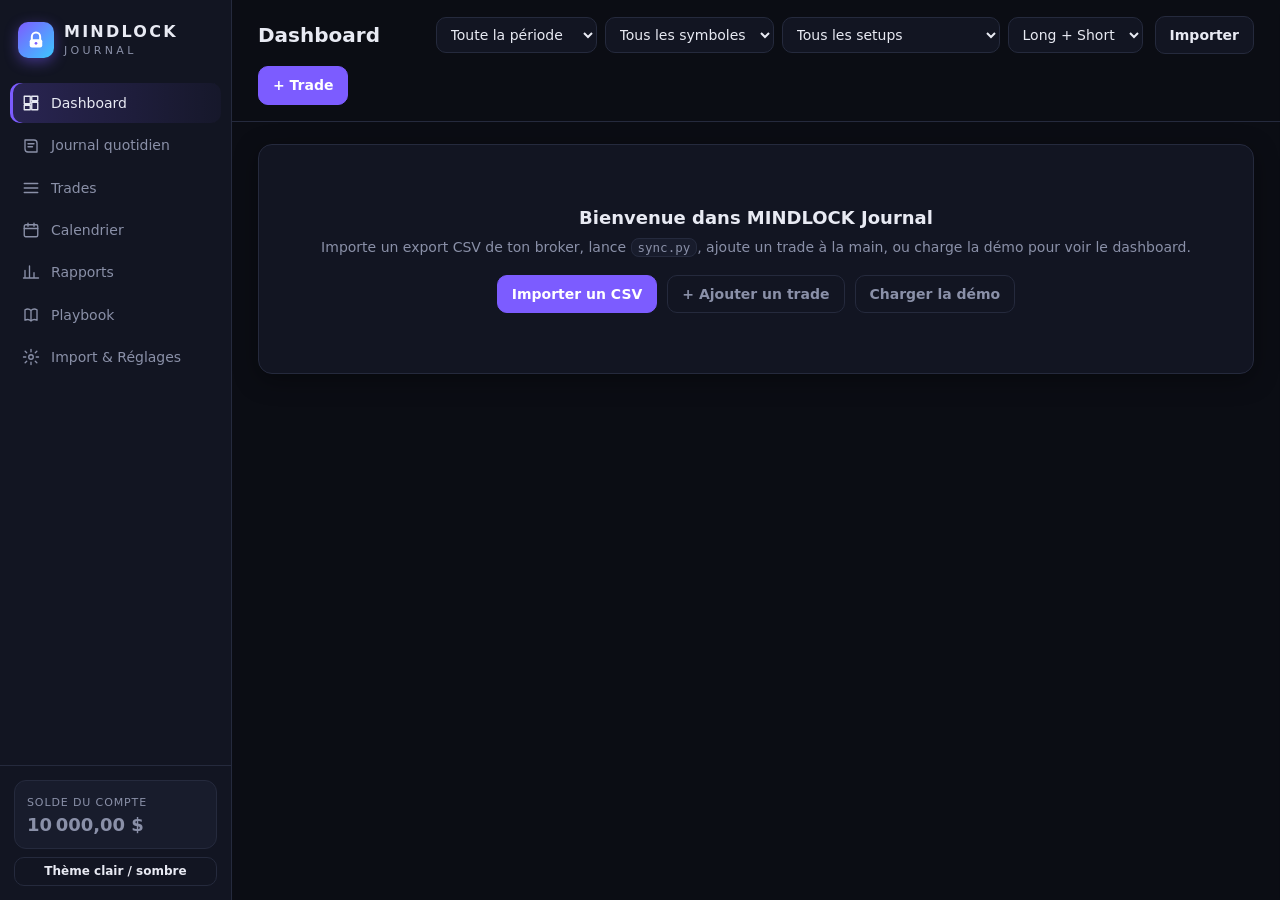
==== mindlock-journal/index.html @ 265a2c1f "Add MINDLOCK Journal: trading journal dashboard with automatic sync - mindlock-journal/index.html: s" ====
<!doctype html>
<html lang="fr">
<head>
<meta charset="utf-8">
<meta name="viewport" content="width=device-width, initial-scale=1">
<title>MINDLOCK Journal</title>
<link rel="icon" href="data:image/svg+xml,%3Csvg xmlns='http://www.w3.org/2000/svg' viewBox='0 0 32 32'%3E%3Crect width='32' height='32' rx='8' fill='%237c5cff'/%3E%3Cpath d='M11 14v-3a5 5 0 0 1 10 0v3' fill='none' stroke='white' stroke-width='2.5'/%3E%3Crect x='8' y='14' width='16' height='11' rx='2.5' fill='white'/%3E%3C/svg%3E">
<style>
:root{
  --bg:#0b0d14;--panel:#121522;--panel2:#181c2c;--line:#252a3d;--text:#e8eaf3;--muted:#8a90a8;
  --accent:#7c5cff;--accent2:#a48bff;--green:#22c58b;--red:#f2545b;--amber:#f5b544;--blue:#4aa8ff;
  --green-bg:rgba(34,197,139,.14);--red-bg:rgba(242,84,91,.14);--shadow:0 6px 24px rgba(0,0,0,.35);
  --radius:14px;
}
:root[data-theme=light]{
  --bg:#f4f5fa;--panel:#ffffff;--panel2:#f7f8fc;--line:#e3e6ef;--text:#171a26;--muted:#6b7189;
  --accent:#6a48ff;--accent2:#8a70ff;--green:#11a774;--red:#e0414a;--green-bg:rgba(17,167,116,.12);
  --red-bg:rgba(224,65,74,.11);--shadow:0 4px 18px rgba(20,24,40,.08);
}
*{box-sizing:border-box}
html,body{margin:0;background:var(--bg);color:var(--text);font:14px/1.45 Inter,"Segoe UI",system-ui,-apple-system,Roboto,sans-serif}
button,input,select,textarea{font:inherit;color:inherit}
a{color:var(--accent2)}
.app{display:flex;min-height:100vh}
/* sidebar */
.side{width:232px;flex:none;background:var(--panel);border-right:1px solid var(--line);display:flex;flex-direction:column;position:sticky;top:0;height:100vh}
.brand{display:flex;align-items:center;gap:10px;padding:20px 18px 18px}
.brand .logo{width:36px;height:36px;border-radius:10px;background:linear-gradient(135deg,var(--accent),#3cc8ff);display:grid;place-items:center;box-shadow:0 4px 14px rgba(124,92,255,.45)}
.brand b{display:block;font-size:16px;letter-spacing:.14em}
.brand small{display:block;color:var(--muted);font-size:11px;letter-spacing:.3em;text-transform:uppercase}
.nav{display:flex;flex-direction:column;gap:2px;padding:6px 10px;flex:1;overflow:auto}
.nav button{display:flex;align-items:center;gap:11px;border:0;background:none;padding:10px 12px;border-radius:10px;color:var(--muted);cursor:pointer;text-align:left;font-weight:500}
.nav button svg{width:18px;height:18px;flex:none}
.nav button:hover{background:var(--panel2);color:var(--text)}
.nav button.on{background:linear-gradient(90deg,rgba(124,92,255,.22),rgba(124,92,255,.04));color:var(--text);box-shadow:inset 3px 0 0 var(--accent)}
.side-foot{padding:14px;border-top:1px solid var(--line);display:flex;flex-direction:column;gap:8px}
.balance{background:var(--panel2);border:1px solid var(--line);border-radius:12px;padding:10px 12px}
.balance small{color:var(--muted);font-size:11px;text-transform:uppercase;letter-spacing:.08em}
.balance div{font-size:18px;font-weight:700}
/* main */
main{flex:1;min-width:0;display:flex;flex-direction:column}
.top{display:flex;align-items:center;gap:12px;flex-wrap:wrap;padding:16px 26px;border-bottom:1px solid var(--line);background:var(--bg);position:sticky;top:0;z-index:5}
.top h1{margin:0;font-size:20px;font-weight:700;margin-right:auto}
.filters{display:flex;gap:8px;flex-wrap:wrap}
select,input[type=text],input[type=number],input[type=date],input[type=datetime-local],input[type=url],textarea{background:var(--panel);border:1px solid var(--line);border-radius:10px;padding:8px 10px;outline:none;min-width:0}
select:focus,input:focus,textarea:focus{border-color:var(--accent)}
textarea{width:100%;resize:vertical;min-height:80px}
.btn{border:1px solid var(--line);background:var(--panel);padding:8px 14px;border-radius:10px;cursor:pointer;font-weight:600;white-space:nowrap}
.btn:hover{border-color:var(--accent)}
.btn.primary{background:var(--accent);border-color:var(--accent);color:#fff}
.btn.primary:hover{filter:brightness(1.1)}
.btn.danger{color:var(--red)}
.btn.sm{padding:5px 10px;font-size:12px}
#view{padding:22px 26px 60px}
/* grid & cards */
.grid{display:grid;gap:16px}
.kpis{grid-template-columns:repeat(6,minmax(0,1fr))}
.g2{grid-template-columns:minmax(0,1fr) minmax(0,1fr)}
.g-3-2{grid-template-columns:minmax(0,1.25fr) minmax(0,2fr)}
.g-2-1{grid-template-columns:minmax(0,2fr) minmax(0,1fr)}
.card{background:var(--panel);border:1px solid var(--line);border-radius:var(--radius);padding:16px 18px;box-shadow:var(--shadow);min-width:0}
.card h3{margin:0 0 12px;font-size:13px;font-weight:600;color:var(--muted);display:flex;align-items:center;gap:8px;text-transform:uppercase;letter-spacing:.06em}
.card h3 .right{margin-left:auto;text-transform:none;letter-spacing:0}
.kpi{display:flex;flex-direction:column;justify-content:space-between;min-height:112px}
.kpi .lbl{color:var(--muted);font-size:12px;display:flex;align-items:center;gap:6px}
.kpi .val{white-space:nowrap;font-size:24px;font-weight:750;letter-spacing:-.01em;margin-top:6px}
.kpi .sub{color:var(--muted);font-size:12px;margin-top:4px}
.kpi-row{display:flex;align-items:center;justify-content:space-between;gap:8px}
.pos{color:var(--green)}.neg{color:var(--red)}.mut{color:var(--muted)}
.pill{display:inline-flex;align-items:center;gap:4px;padding:2px 8px;border-radius:999px;font-size:11.5px;font-weight:600;background:var(--panel2);border:1px solid var(--line);white-space:nowrap}
.pill.long{color:var(--green);background:var(--green-bg);border-color:transparent}
.pill.short{color:var(--red);background:var(--red-bg);border-color:transparent}
.pill.tag{color:var(--accent2);background:rgba(124,92,255,.12);border-color:transparent}
.pill.warn{color:var(--amber);background:rgba(245,181,68,.12);border-color:transparent}
.ratio-bar{display:flex;height:7px;border-radius:9px;overflow:hidden;margin-top:10px;background:var(--panel2)}
.ratio-bar i{display:block}
/* tables */
.tbl-wrap{overflow:auto}
table{width:100%;border-collapse:collapse}
th{font-size:11.5px;font-weight:600;color:var(--muted);text-align:left;padding:9px 10px;border-bottom:1px solid var(--line);white-space:nowrap;text-transform:uppercase;letter-spacing:.05em;cursor:default}
th.sort{cursor:pointer}
th.sort:hover{color:var(--text)}
td{padding:10px;border-bottom:1px solid var(--line);white-space:nowrap}
tr.click{cursor:pointer}
tr.click:hover td{background:var(--panel2)}
td.num,th.num{text-align:right;font-variant-numeric:tabular-nums}
/* calendar */
.cal-head{display:flex;align-items:center;gap:8px;margin-bottom:12px}
.cal-head b{font-size:15px;text-transform:capitalize;min-width:150px;text-align:center}
.cal{display:grid;grid-template-columns:repeat(7,minmax(0,1fr)) minmax(0,1.1fr);gap:6px}
.cal .dow{font-size:11px;color:var(--muted);text-align:center;text-transform:uppercase;letter-spacing:.06em;padding-bottom:2px}
.cal .day{border:1px solid var(--line);border-radius:10px;min-height:74px;padding:6px 8px;background:var(--panel2);display:flex;flex-direction:column;font-size:12px;position:relative}
.cal .day.out{opacity:.35}
.cal .day .d{color:var(--muted);font-size:11px}
.cal .day .p{font-weight:700;font-size:13px;margin-top:auto}
.cal .day .n{color:var(--muted);font-size:11px}
.cal .day.win{background:var(--green-bg);border-color:rgba(34,197,139,.35)}
.cal .day.loss{background:var(--red-bg);border-color:rgba(242,84,91,.35)}
.cal .day.today{box-shadow:0 0 0 2px var(--accent) inset}
.cal .day.has{cursor:pointer}
.cal .wk{border:1px dashed var(--line);border-radius:10px;padding:6px 8px;font-size:12px;display:flex;flex-direction:column;justify-content:center}
.cal.small .day{min-height:58px}
/* score */
.score{display:flex;align-items:center;gap:16px}
.score .big{font-size:42px;font-weight:800;line-height:1}
.score-bar{height:8px;border-radius:9px;background:linear-gradient(90deg,var(--red),var(--amber),var(--green));position:relative;margin:14px 0 4px}
.score-bar i{position:absolute;top:-4px;width:4px;height:16px;border-radius:3px;background:var(--text)}
/* stats list */
.stats{display:grid;grid-template-columns:1fr 1fr;gap:0 22px}
.stats div{display:flex;justify-content:space-between;padding:8px 0;border-bottom:1px dashed var(--line);gap:10px}
.stats div span:first-child{color:var(--muted)}
.stats div span:last-child{font-weight:600;font-variant-numeric:tabular-nums}
/* drawer & modal */
.veil{position:fixed;inset:0;background:rgba(5,6,12,.55);backdrop-filter:blur(2px);z-index:20;display:none}
.veil.on{display:block}
.drawer{position:fixed;top:0;right:0;height:100vh;width:min(560px,100vw);background:var(--panel);border-left:1px solid var(--line);z-index:21;transform:translateX(105%);transition:transform .22s ease;display:flex;flex-direction:column;box-shadow:var(--shadow)}
.drawer.on{transform:none}
.drawer header{padding:18px 20px;border-bottom:1px solid var(--line);display:flex;align-items:center;gap:12px}
.drawer .body{padding:18px 20px;overflow:auto;flex:1}
.modal{position:fixed;left:50%;top:50%;transform:translate(-50%,-50%);width:min(640px,94vw);max-height:90vh;overflow:auto;background:var(--panel);border:1px solid var(--line);border-radius:16px;z-index:22;display:none;box-shadow:var(--shadow)}
.modal.on{display:block}
.modal header{padding:16px 20px;border-bottom:1px solid var(--line);display:flex;align-items:center}
.modal header b{font-size:16px;margin-right:auto}
.modal .body{padding:18px 20px}
.form{display:grid;grid-template-columns:1fr 1fr;gap:12px}
.form label,.field{display:flex;flex-direction:column;gap:5px;font-size:12px;color:var(--muted);font-weight:500}
.form .full{grid-column:1/-1}
.x{border:0;background:none;font-size:22px;cursor:pointer;color:var(--muted);line-height:1}
.section{margin:18px 0 8px;font-size:11.5px;color:var(--muted);text-transform:uppercase;letter-spacing:.08em;font-weight:600}
.chips{display:flex;flex-wrap:wrap;gap:6px}
.chip{border:1px solid var(--line);background:var(--panel2);border-radius:999px;padding:5px 11px;cursor:pointer;font-size:12.5px}
.chip.on{background:var(--accent);border-color:var(--accent);color:#fff}
.chip.on.bad{background:var(--red);border-color:var(--red)}
.stars{display:flex;gap:2px}
.stars button{border:0;background:none;font-size:22px;cursor:pointer;color:var(--line);padding:0 2px}
.stars button.on{color:var(--amber)}
.seg{display:inline-flex;border:1px solid var(--line);border-radius:10px;overflow:hidden}
.seg button{border:0;background:var(--panel2);padding:7px 14px;cursor:pointer;font-weight:600}
.seg button.on{background:var(--accent);color:#fff}
.hero{display:flex;align-items:baseline;gap:12px;flex-wrap:wrap}
.hero .big{font-size:30px;font-weight:800}
.shot{max-width:100%;border-radius:10px;border:1px solid var(--line);margin-top:8px}
/* tabs */
.tabs{display:flex;gap:6px;flex-wrap:wrap;margin-bottom:16px}
.tabs button{border:1px solid var(--line);background:var(--panel);padding:7px 14px;border-radius:999px;cursor:pointer;font-weight:600;color:var(--muted)}
.tabs button.on{background:var(--accent);border-color:var(--accent);color:#fff}
/* day cards */
.daycard{display:grid;grid-template-columns:minmax(0,1fr) minmax(0,1.2fr);gap:18px}
.daytop{display:flex;align-items:center;gap:12px;flex-wrap:wrap;margin-bottom:12px}
.daytop b{font-size:16px;text-transform:capitalize}
.mood{display:flex;gap:4px}
.mood button{border:1px solid var(--line);background:var(--panel2);border-radius:9px;padding:3px 7px;cursor:pointer;font-size:16px;filter:grayscale(1);opacity:.6}
.mood button.on{filter:none;opacity:1;border-color:var(--accent)}
/* drop */
.drop{border:2px dashed var(--line);border-radius:16px;padding:34px;text-align:center;background:var(--panel2);cursor:pointer;transition:.15s}
.drop.over,.drop:hover{border-color:var(--accent);background:rgba(124,92,255,.07)}
.drop b{font-size:16px;display:block;margin-bottom:6px}
code,pre{background:var(--panel2);border:1px solid var(--line);border-radius:8px;font-family:ui-monospace,Menlo,Consolas,monospace;font-size:12.5px}
code{padding:1px 6px}
pre{padding:12px;overflow:auto;white-space:pre-wrap}
.empty{text-align:center;padding:60px 20px;color:var(--muted)}
.empty b{display:block;font-size:18px;color:var(--text);margin-bottom:6px}
#tip{position:fixed;pointer-events:none;background:var(--panel);border:1px solid var(--line);border-radius:9px;padding:7px 10px;font-size:12px;z-index:50;box-shadow:var(--shadow);display:none;white-space:pre-line;max-width:260px}
.toast{position:fixed;bottom:22px;left:50%;transform:translateX(-50%);background:var(--text);color:var(--bg);padding:10px 18px;border-radius:10px;font-weight:600;z-index:60;box-shadow:var(--shadow)}
svg text{fill:var(--muted);font-size:11px;font-family:inherit}
.legend{display:flex;gap:14px;font-size:12px;color:var(--muted);margin-top:6px}
.legend i{display:inline-block;width:10px;height:10px;border-radius:3px;margin-right:5px;vertical-align:-1px}
.menu-btn{display:none}
@media (max-width:1500px){.kpi .val{font-size:21px}}
@media (max-width:1280px){.kpis{grid-template-columns:repeat(3,minmax(0,1fr))}}
@media (max-width:980px){
  .g2,.g-3-2,.g-2-1,.daycard{grid-template-columns:minmax(0,1fr)}
  .side{position:fixed;left:0;z-index:30;transform:translateX(-100%);transition:transform .2s}
  .side.on{transform:none}
  .menu-btn{display:inline-flex}
  .stats{grid-template-columns:1fr}
}
@media (max-width:640px){
  .kpis{grid-template-columns:repeat(2,minmax(0,1fr))}
  #view{padding:16px}
  .top{padding:12px 16px}
  .form{grid-template-columns:1fr}
  .cal{gap:3px}.cal .day{min-height:52px;padding:4px}.cal .day .n{display:none}
}
</style>
</head>
<body>
<div class="app">
  <aside class="side" id="side">
    <div class="brand">
      <div class="logo"><svg width="20" height="20" viewBox="0 0 24 24" fill="none" stroke="#fff" stroke-width="2.4" stroke-linecap="round"><path d="M7 11V8a5 5 0 0 1 10 0v3"/><rect x="4.5" y="11" width="15" height="10" rx="2.5" fill="#fff" stroke="none"/><circle cx="12" cy="16" r="1.6" fill="#7c5cff" stroke="none"/></svg></div>
      <div><b>MINDLOCK</b><small>Journal</small></div>
    </div>
    <nav class="nav" id="nav"></nav>
    <div class="side-foot">
      <div class="balance"><small>Solde du compte</small><div id="balance">0</div></div>
      <button class="btn sm" id="themeBtn">Thème clair / sombre</button>
    </div>
  </aside>
  <main>
    <div class="top">
      <button class="btn menu-btn" id="menuBtn" aria-label="Menu">&#9776;</button>
      <h1 id="viewTitle">Dashboard</h1>
      <div class="filters" id="filters">
        <select id="fPeriod" title="Période">
          <option value="all">Toute la période</option><option value="today">Aujourd'hui</option>
          <option value="7">7 derniers jours</option><option value="30">30 derniers jours</option>
          <option value="90">90 derniers jours</option><option value="month">Ce mois</option>
          <option value="lastmonth">Mois dernier</option><option value="year">Cette année</option>
        </select>
        <select id="fSymbol" title="Symbole"></select>
        <select id="fSetup" title="Setup"></select>
        <select id="fSide" title="Sens"><option value="">Long + Short</option><option value="long">Long</option><option value="short">Short</option></select>
      </div>
      <button class="btn" id="importBtn">Importer</button>
      <button class="btn primary" id="addBtn">+ Trade</button>
    </div>
    <section id="view"></section>
  </main>
</div>
<div class="veil" id="veil"></div>
<aside class="drawer" id="drawer"></aside>
<div class="modal" id="modal"></div>
<div id="tip"></div>
<input type="file" id="fileInput" accept=".csv,.txt,.json" multiple hidden>

<script>
"use strict";
/* Data injected by sync.py (null when the page is opened directly). */
const EMBED = /*__MINDLOCK_DATA__*/null;

/* ================================================================ store */
const KEY = "mindlock.journal.v1";
const DEFAULT_MISTAKES = ["Entrée FOMO","Pas de stop","Stop déplacé","Sortie trop tôt","Sortie trop tard","Overtrading","Revenge trade","Taille trop grosse","Hors plan","Contre la tendance"];
const EMOTIONS = ["Calme","Confiant","Concentré","Impatient","FOMO","Peur","Frustré","Revanche","Euphorique","Fatigué"];
const MOODS = ["😫","😕","😐","🙂","🔥"];
const DEFAULT_PLAYBOOK = [
  {id:"pb1",name:"Opening Range Breakout",description:"Cassure du range des 15 premières minutes avec volume.",rules:["Range des 15 premières minutes défini","Clôture de bougie au-dessus du range","Volume supérieur à la moyenne","Stop au milieu du range","Objectif minimum 2R"]},
  {id:"pb2",name:"Pullback VWAP",description:"Retour sur le VWAP dans une tendance claire.",rules:["Tendance claire sur 5 min","Retour propre au VWAP","Bougie de rejet","Stop sous le plus bas du pullback"]},
  {id:"pb3",name:"Reversal",description:"Retournement sur niveau clé après extension.",rules:["Niveau clé journalier","Divergence ou épuisement","Confirmation de structure","Taille réduite"]}
];
function freshStore(){return {trades:[],days:{},playbook:JSON.parse(JSON.stringify(DEFAULT_PLAYBOOK)),
  settings:{currency:"USD",startBalance:10000,theme:"dark",multipliers:{},mistakes:DEFAULT_MISTAKES.slice(),lastSync:null}};}
let S;
try{S=JSON.parse(localStorage.getItem(KEY))||freshStore();}catch(e){S=freshStore();}
S.settings=Object.assign(freshStore().settings,S.settings||{});
S.days=S.days||{};S.playbook=S.playbook||[];S.trades=S.trades||[];
function save(){try{localStorage.setItem(KEY,JSON.stringify(S));}catch(e){toast("Sauvegarde impossible (stockage plein ou bloqué)");}}

const UI={view:"dashboard",period:"all",symbol:"",setup:"",side:"",cal:null,sort:{k:"closeTime",d:-1},report:"setup",page:0};

/* ================================================================ helpers */
const $=s=>document.querySelector(s);
const esc=s=>String(s==null?"":s).replace(/[&<>"']/g,c=>({"&":"&amp;","<":"&lt;",">":"&gt;",'"':"&quot;","'":"&#39;"}[c]));
const clamp=(x,a=0,b=1)=>Math.max(a,Math.min(b,x));
const sum=a=>a.reduce((x,y)=>x+y,0);
function money(v,opt={}){
  if(v==null||isNaN(v))return "-";
  const f=new Intl.NumberFormat("fr-FR",{style:"currency",currency:S.settings.currency||"USD",currencyDisplay:"narrowSymbol",maximumFractionDigits:opt.dec==null?2:opt.dec,minimumFractionDigits:opt.dec==null?2:opt.dec});
  return (opt.sign&&v>0?"+":"")+f.format(v);
}
const num=(v,d=2)=>v==null||isNaN(v)?"-":Number(v).toLocaleString("fr-FR",{maximumFractionDigits:d});
const pct=v=>v==null||isNaN(v)?"-":(v*100).toLocaleString("fr-FR",{maximumFractionDigits:1})+" %";
const cls=v=>v>0?"pos":v<0?"neg":"mut";
const dayOf=t=>(t||"").slice(0,10);
const ts=t=>t?Date.parse(t.replace(" ","T")):NaN;
function todayStr(){const d=new Date();return d.getFullYear()+"-"+String(d.getMonth()+1).padStart(2,"0")+"-"+String(d.getDate()).padStart(2,"0");}
function fmtDate(d,o){return new Date(d+"T12:00:00").toLocaleDateString("fr-FR",o||{day:"2-digit",month:"short",year:"numeric"});}
function fmtDur(min){if(min==null||isNaN(min))return "-";if(min<1)return Math.round(min*60)+" s";if(min<60)return Math.round(min)+" min";const h=Math.floor(min/60),m=Math.round(min%60);if(h<24)return h+" h "+(m?String(m).padStart(2,"0"):"");return Math.round(h/24)+" j";}
function uid(){return "m"+Date.now().toString(36)+Math.random().toString(36).slice(2,7);}
function toast(msg){const t=document.createElement("div");t.className="toast";t.textContent=msg;document.body.appendChild(t);setTimeout(()=>t.remove(),2600);}
function tradeId(parts){
  const key=parts.map(p=>p==null?"":typeof p==="number"?fmtG(p):String(p)).join("|"),bytes=new TextEncoder().encode(key);let out="";
  for(const basis of [2166136261,2246822519]){let h=basis>>>0;for(const b of bytes){h=Math.imul(h^b,16777619)>>>0;}out+=h.toString(16).padStart(8,"0");}
  return "t"+out;
}
function fmtG(v){if(Number.isInteger(v))return String(v);let s=v.toPrecision(10);if(s.includes("e"))return String(v);return s.replace(/0+$/,"").replace(/\.$/,"");}
function hash(s){let h1=0xdeadbeef,h2=0x41c6ce57;for(let i=0;i<s.length;i++){const c=s.charCodeAt(i);h1=Math.imul(h1^c,2654435761);h2=Math.imul(h2^c,1597334677);}h1=Math.imul(h1^(h1>>>16),2246822507)^Math.imul(h2^(h2>>>13),3266489909);h2=Math.imul(h2^(h2>>>16),2246822507)^Math.imul(h1^(h1>>>13),3266489909);return "t"+((h2>>>0).toString(16).padStart(8,"0")+(h1>>>0).toString(16).padStart(8,"0")).slice(0,12);}

/* ================================================================ import engine (same rules as sync.py) */
const MULTS=[["MNQ",2],["MES",5],["MYM",.5],["M2K",5],["MCL",100],["MGC",10],["RTY",50],["NQ",20],["ES",50],["YM",5],["CL",1000],["GC",100]];
function multiplier(sym){
  sym=String(sym||"").toUpperCase().trim();const o=S.settings.multipliers||{};
  if(o[sym]!=null)return +o[sym];
  for(const [root,m] of MULTS){if(new RegExp("^"+root+"(?:[FGHJKMNQUVXZ]\\d{1,4}|\\s|$|!|1!)").test(sym))return o[root]!=null?+o[root]:m;}
  return 1;
}
const COLS={
  symbol:["symbol","ticker","instrument","contract","item","symbole","underlying","market","asset","actif","pair","paire","contractname"],
  side:["side","action","buysell","bs","direction","sens","type","transactiontype"],
  qty:["qty","quantity","shares","size","volume","lots","lot","filledqty","quantite","qte","contracts","positionsize","filled","amount"],
  price:["price","fillprice","avgprice","averageprice","executionprice","execprice","prix","tradeprice","avgfillprice","filledprice"],
  time:["datetime","time","timestamp","executedat","filledat","executiontime","filltime","transacttime","filledtime","dateheure","date","tradedate"],
  clock:["time","heure","executiontime"],
  fees:["commission","commissions","fees","fee","comm","frais","commfee","totalfees"],
  swap:["swap","swaps"],
  openTime:["opentime","entrytime","entrydate","opendate","dateouverture","heureouverture","boughttimestamp","openedat"],
  closeTime:["closetime","exittime","exitdate","closedate","datefermeture","heurefermeture","soldtimestamp","closedat"],
  entry:["openprice","entryprice","prixouverture","prixentree","buyprice"],
  exit:["closeprice","exitprice","prixfermeture","prixsortie","sellprice"],
  pnl:["profit","pnl","pl","netpnl","realizedpnl","profitloss","gain","resultat","netprofit","realizedpl"]
};
const norm=s=>String(s==null?"":s).normalize("NFKD").replace(/[̀-ͯ]/g,"").toLowerCase().replace(/[^a-z0-9]/g,"");
function parseNum(v){
  if(v==null)return null;let s=String(v).trim();if(!s)return null;
  let neg=/\(.*\)/.test(s)||s.includes("-");s=s.replace(/[^0-9,.]/g,"");if(!s)return null;
  if(s.includes(",")&&s.includes(".")){s=s.lastIndexOf(",")>s.lastIndexOf(".")?s.replace(/\./g,"").replace(",","."):s.replace(/,/g,"");}
  else if(s.includes(",")){s=(s.split(",").length===2&&!/,\d{3}$/.test(s))?s.replace(",","."):s.replace(/,/g,"");}
  const n=parseFloat(s);if(isNaN(n))return null;return neg?-n:n;
}
function pad(n){return String(n).padStart(2,"0");}
function parseTime(v){
  if(v==null)return null;let s=String(v).trim().replace(/,/g," ").replace(/\s+/g," ");if(!s)return null;
  s=s.replace(/\s+(EST|EDT|ET|UTC|GMT|CET|CEST)$/i,"");
  let m;
  if((m=s.match(/^(\d{4})[-./](\d{1,2})[-./](\d{1,2})(?:[T ](\d{1,2}):(\d{2})(?::(\d{2}))?)?/)))return `${m[1]}-${pad(m[2])}-${pad(m[3])} ${pad(m[4]||0)}:${m[5]||"00"}:${m[6]||"00"}`;
  if((m=s.match(/^(\d{4})(\d{2})(\d{2})[ ;](\d{2}):?(\d{2}):?(\d{2})/)))return `${m[1]}-${m[2]}-${m[3]} ${m[4]}:${m[5]}:${m[6]}`;
  if((m=s.match(/^(\d{1,2})\/(\d{1,2})\/(\d{2,4})(?:\s+(\d{1,2}):(\d{2})(?::(\d{2}))?\s*(AM|PM)?)?/i))){
    let a=+m[1],b=+m[2],y=+m[3];if(y<100)y+=2000;let mo=a,d=b;
    if(a>12)[mo,d]=[b,a]; // day first
    let h=+(m[4]||0);if(m[7]){const pm=m[7].toUpperCase()==="PM";if(pm&&h<12)h+=12;if(!pm&&h===12)h=0;}
    return `${y}-${pad(mo)}-${pad(d)} ${pad(h)}:${m[5]||"00"}:${m[6]||"00"}`;
  }
  if(/^\d{10}(\.\d+)?$/.test(s)){const d=new Date(+s*1000);return d.toISOString().slice(0,19).replace("T"," ");}
  return null;
}
function parseSide(v){const s=norm(v);
  if(/^(b$|buy|bot|bought|long|achat|acheter|buytoopen|buytocover|btc|bto)/.test(s))return "buy";
  if(/^(s$|sell|sld|sold|short|vente|vendre|selltoopen|selltoclose|sts|stc|sellshort)/.test(s))return "sell";return null;}
function splitCSV(text){
  text=text.replace(/^﻿/,"");const first=(text.split(/\r?\n/)[0]||"");
  const delim=[",",";","\t","|"].sort((a,b)=>first.split(b).length-first.split(a).length)[0];
  const rows=[];let row=[],cur="",q=false;
  for(let i=0;i<text.length;i++){const c=text[i];
    if(q){if(c==='"'){if(text[i+1]==='"'){cur+='"';i++;}else q=false;}else cur+=c;}
    else if(c==='"')q=true;else if(c===delim){row.push(cur);cur="";}
    else if(c==="\n"||c==="\r"){if(c==="\r"&&text[i+1]==="\n")i++;row.push(cur);rows.push(row);row=[];cur="";}
    else cur+=c;}
  if(cur!==""||row.length){row.push(cur);rows.push(row);}
  const known=new Set(Object.values(COLS).flat());
  for(let i=0;i<Math.min(15,rows.length);i++){if(rows[i].filter(c=>known.has(norm(c))).length>=3)return [rows[i],rows.slice(i+1).filter(r=>r.some(c=>c.trim()))];}
  return rows.length?[rows[0],rows.slice(1)]:[[],[]];
}
function findCols(header){
  const keys=header.map(norm),f={};
  for(const [field,names] of Object.entries(COLS)){for(const n of names){const i=keys.indexOf(n);if(i>=0){if(field==="clock"&&f.time===i)continue;f[field]=i;break;}}}
  for(const d of ["date","tradedate"]){if(keys.includes(d)&&keys.includes("time")&&!keys.includes("datetime")){f.time=keys.indexOf(d);f.clock=keys.indexOf("time");break;}}
  return {f,keys};
}
function parseCSV(text,source){
  const [header,rows]=splitCSV(text);const {f:c,keys}=findCols(header);const g=(r,k)=>c[k]!=null?r[c[k]]:null;
  const execs=[],trades=[];
  const closedFmt=c.symbol!=null&&((c.entry!=null&&c.exit!=null)||(c.pnl!=null&&c.openTime!=null));
  if(closedFmt){
    for(const r of rows){
      const sym=String(g(r,"symbol")||"").trim().toUpperCase();
      let ot=parseTime(g(r,"openTime")||g(r,"time")),ct=parseTime(g(r,"closeTime"));
      const qty=Math.abs(parseNum(g(r,"qty"))||0);let side=parseSide(g(r,"side")||"");
      if(!side&&c.openTime!=null&&keys[c.openTime]==="boughttimestamp"&&ot&&ct){side=ot<=ct?"buy":"sell";if(side==="sell")[ot,ct]=[ct,ot];}
      if(!sym||!side||!ot)continue;
      let entry=parseNum(g(r,"entry")),exit=parseNum(g(r,"exit"));
      if(c.entry!=null&&keys[c.entry]==="buyprice"&&side==="sell")[entry,exit]=[exit,entry];
      let fee=0;const fv=parseNum(g(r,"fees")),sv=parseNum(g(r,"swap"));if(fv)fee+=Math.abs(fv);if(sv)fee-=sv;
      let pnl=parseNum(g(r,"pnl"));const mult=multiplier(sym),d=side==="buy"?1:-1;
      if(pnl==null&&entry!=null&&exit!=null)pnl=d*(exit-entry)*qty*mult;if(pnl==null)continue;
      trades.push({id:tradeId([sym,ot,ct,side,qty,entry]),symbol:sym,side:side==="buy"?"long":"short",qty,entry,exit,openTime:ot,closeTime:ct||ot,fees:+fee.toFixed(2),pnl:+(pnl-fee).toFixed(2),status:"closed",source,multiplier:mult,executions:[]});
    }
    return {execs,trades};
  }
  for(const r of rows){
    const sym=String(g(r,"symbol")||"").trim().toUpperCase();const q=parseNum(g(r,"qty")),price=parseNum(g(r,"price"));
    let side=c.side!=null?parseSide(g(r,"side")||""):null;if(!side&&q!=null&&c.side==null)side=q<0?"sell":"buy";
    let t=g(r,"time");if(c.clock!=null&&c.clock!==c.time&&g(r,"clock"))t=t+" "+g(r,"clock");
    const when=parseTime(t);if(!sym||!side||!q||!price||!when)continue;
    execs.push({time:when,symbol:sym,side,qty:Math.abs(q),price,fee:Math.abs(parseNum(g(r,"fees"))||0),source});
  }
  return {execs,trades};
}
function pairExecs(executions){
  const by={};executions.forEach((e,i)=>(by[e.symbol]=by[e.symbol]||[]).push([e.time,i,e]));
  const out=[];
  for(const [sym,fills] of Object.entries(by)){
    fills.sort((a,b)=>a[0]<b[0]?-1:a[0]>b[0]?1:a[1]-b[1]);const mult=multiplier(sym);let pos=0,cur=null;
    for(const [,,f] of fills){
      let signed=f.side==="buy"?f.qty:-f.qty,feeLeft=f.fee||0;
      while(Math.abs(signed)>1e-9){
        if(Math.abs(pos)<1e-9)cur={symbol:sym,dir:signed>0?1:-1,openQty:0,openVal:0,closeQty:0,closeVal:0,fees:0,openTime:f.time,closeTime:null,executions:[],source:f.source||"import"};
        let part;
        if(pos===0||(pos>0)===(signed>0)){part=Math.abs(signed);cur.openQty+=part;cur.openVal+=part*f.price;pos+=signed;signed=0;}
        else{part=Math.min(Math.abs(signed),Math.abs(pos));cur.closeQty+=part;cur.closeVal+=part*f.price;const st=signed>0?part:-part;pos+=st;signed-=st;}
        cur.fees+=feeLeft;feeLeft=0;cur.executions.push({time:f.time,side:f.side,qty:+part.toFixed(6),price:f.price});
        if(Math.abs(pos)<1e-9&&cur.closeQty>1e-9){pos=0;cur.closeTime=f.time;out.push(finishTrade(cur,mult));cur=null;}
      }
    }
    if(cur)out.push(finishTrade(cur,mult));
  }
  return out.sort((a,b)=>a.openTime<b.openTime?-1:1);
}
function finishTrade(c,mult){
  const closed=c.closeTime!=null,side=c.dir>0?"long":"short";
  return {id:tradeId([c.symbol,c.openTime,side,c.executions[0].price]),symbol:c.symbol,side,qty:+c.openQty.toFixed(6),
    entry:c.openQty?+(c.openVal/c.openQty).toFixed(6):null,exit:c.closeQty?+(c.closeVal/c.closeQty).toFixed(6):null,
    openTime:c.openTime,closeTime:c.closeTime,fees:+c.fees.toFixed(2),pnl:closed?+(c.dir*(c.closeVal-c.openVal)*mult-c.fees).toFixed(2):null,
    status:closed?"closed":"open",source:c.source,multiplier:mult,executions:c.executions};
}
const USER_FIELDS=["setup","tags","mistakes","emotion","rating","notes","followedRules","screenshot","stop","target"];
function mergeTrades(incoming){
  const map=new Map(S.trades.map(t=>[t.id,t]));let added=0,updated=0;
  for(const t of incoming){const old=map.get(t.id);
    if(old){for(const k of USER_FIELDS){if(old[k]!=null&&!(Array.isArray(old[k])&&!old[k].length)&&old[k]!=="")t[k]=old[k];else if(t[k]==null&&old[k]!=null)t[k]=old[k];}
      Object.assign(old,t);updated++;}
    else{map.set(t.id,t);S.trades.push(t);added++;}}
  S.trades.sort((a,b)=>(a.openTime||"")<(b.openTime||"")?-1:1);
  return {added,updated};
}
function importFiles(files){
  const list=[...files];if(!list.length)return;let execs=[],trades=[],backup=null,done=0,report=[];
  list.forEach(file=>{const rd=new FileReader();rd.onload=()=>{
    const text=String(rd.result);
    if(/\.json$/i.test(file.name)||/^\s*\{/.test(text)){try{backup=JSON.parse(text);}catch(e){report.push(file.name+" : JSON illisible");}}
    else{const r=parseCSV(text,file.name);execs=execs.concat(r.execs);trades=trades.concat(r.trades);report.push(`${file.name} : ${r.execs.length} exécutions, ${r.trades.length} trades clôturés`);}
    if(++done===list.length){
      if(backup){
        if(backup.trades&&!backup.settings&&!backup.days){const r=mergeTrades(backup.trades);report.push(`trades.json : ${r.added} ajoutés, ${r.updated} mis à jour`);}
        else if(backup.trades){S=Object.assign(freshStore(),backup);S.settings=Object.assign(freshStore().settings,backup.settings||{});report.push("Sauvegarde complète restaurée");}
      }
      const fresh=pairExecs(execs).concat(trades);
      if(fresh.length){const r=mergeTrades(fresh);report.push(`Total : ${r.added} nouveaux trades, ${r.updated} mis à jour`);}
      else if(!backup)report.push("Aucun trade reconnu. Vérifie que le fichier a des colonnes symbole, sens, quantité, prix et date.");
      save();closeAll();render();openModal("Import terminé",`<p>${report.map(esc).join("<br>")}</p><div style="text-align:right"><button class="btn primary" onclick="closeAll()">OK</button></div>`);
    }};rd.readAsText(file);});
}
/* sync.py data, merged once per generation */
if(EMBED&&EMBED.trades&&EMBED.generated!==S.settings.lastSync){mergeTrades(EMBED.trades);S.settings.lastSync=EMBED.generated;save();}

/* ================================================================ metrics */
function periodRange(p){
  const t=new Date();t.setHours(0,0,0,0);const iso=d=>d.getFullYear()+"-"+pad(d.getMonth()+1)+"-"+pad(d.getDate());
  if(p==="all")return null;if(p==="today")return [iso(t),iso(t)];
  if(/^\d+$/.test(p)){const a=new Date(t);a.setDate(a.getDate()-(+p)+1);return [iso(a),iso(t)];}
  if(p==="month")return [iso(new Date(t.getFullYear(),t.getMonth(),1)),iso(t)];
  if(p==="lastmonth")return [iso(new Date(t.getFullYear(),t.getMonth()-1,1)),iso(new Date(t.getFullYear(),t.getMonth(),0))];
  if(p==="year")return [t.getFullYear()+"-01-01",iso(t)];return null;
}
function filtered(opts={}){
  const r=opts.ignorePeriod?null:periodRange(UI.period);
  return S.trades.filter(t=>{const d=dayOf(t.closeTime||t.openTime);
    if(r&&(d<r[0]||d>r[1]))return false;if(UI.symbol&&t.symbol!==UI.symbol)return false;
    if(UI.setup&&(t.setup||"")!==UI.setup)return false;if(UI.side&&t.side!==UI.side)return false;return true;});
}
const closedOf=ts_=>ts_.filter(t=>t.status!=="open"&&t.pnl!=null).sort((a,b)=>(a.closeTime||"")<(b.closeTime||"")?-1:1);
function rMultiple(t){if(t.stop==null||t.stop===""||t.entry==null||t.pnl==null)return null;const risk=Math.abs(t.entry-(+t.stop))*t.qty*(t.multiplier||multiplier(t.symbol));return risk>0?t.pnl/risk:null;}
function holdMin(t){const a=ts(t.openTime),b=ts(t.closeTime);return isNaN(a)||isNaN(b)?null:(b-a)/60000;}
function compute(trades){
  const c=closedOf(trades),n=c.length,pn=c.map(t=>t.pnl);
  const wins=pn.filter(x=>x>0),losses=pn.filter(x=>x<0),be=pn.filter(x=>x===0).length;
  const gp=sum(wins),gl=-sum(losses),net=sum(pn);
  const days={};c.forEach(t=>{const d=dayOf(t.closeTime);(days[d]=days[d]||{pnl:0,n:0,w:0,trades:[]});days[d].pnl+=t.pnl;days[d].n++;if(t.pnl>0)days[d].w++;days[d].trades.push(t);});
  const dk=Object.keys(days).sort(),dv=dk.map(k=>days[k].pnl);
  let cum=0,peak=0,dd=0;const curve=c.map(t=>{cum+=t.pnl;peak=Math.max(peak,cum);dd=Math.max(dd,peak-cum);return {t,cum};});
  let cw=0,cl=0,mw=0,ml=0;pn.forEach(x=>{if(x>0){cw++;cl=0;}else if(x<0){cl++;cw=0;}else{cw=0;cl=0;}mw=Math.max(mw,cw);ml=Math.max(ml,cl);});
  const holds=c.map(holdMin).filter(x=>x!=null),rs=c.map(rMultiple).filter(x=>x!=null);
  const disc=c.filter(t=>t.followedRules===true||t.followedRules===false);
  const avgW=wins.length?gp/wins.length:0,avgL=losses.length?gl/losses.length:0;
  const m={n,wins:wins.length,losses:losses.length,be,net,gp,gl,pf:gl?gp/gl:(gp?Infinity:0),winRate:n?wins.length/n:0,avgW,avgL,
    ratio:avgL?avgW/avgL:(avgW?Infinity:0),expectancy:n?net/n:0,best:n?Math.max(...pn):0,worst:n?Math.min(...pn):0,maxDD:dd,curve,days,dk,
    dayWin:dk.length?dv.filter(x=>x>0).length/dk.length:0,greenDays:dv.filter(x=>x>0).length,redDays:dv.filter(x=>x<0).length,
    bestDay:dv.length?Math.max(...dv):0,worstDay:dv.length?Math.min(...dv):0,maxCW:mw,maxCL:ml,avgHold:holds.length?sum(holds)/holds.length:null,
    avgHoldW:avg(c.filter(t=>t.pnl>0).map(holdMin).filter(x=>x!=null)),avgHoldL:avg(c.filter(t=>t.pnl<0).map(holdMin).filter(x=>x!=null)),
    fees:sum(c.map(t=>+t.fees||0)),avgR:rs.length?sum(rs)/rs.length:null,rCount:rs.length,
    discipline:disc.length?disc.filter(t=>t.followedRules===true).length/disc.length:null,discCount:disc.length,
    open:trades.filter(t=>t.status==="open").length,volume:sum(c.map(t=>+t.qty||0))};
  const sb=+S.settings.startBalance||10000;
  const comp=[
    {k:"Win %",v:clamp(m.winRate/.6)*100,tip:"Taux de réussite (60 % = maximum)"},
    {k:"Profit factor",v:clamp((m.pf===Infinity?3:m.pf)/2.5)*100,tip:"Gains bruts / pertes brutes (2,5 = maximum)"},
    {k:"Gain / Perte",v:clamp((m.ratio===Infinity?3:m.ratio)/2)*100,tip:"Gain moyen / perte moyenne (2 = maximum)"},
    {k:"Drawdown",v:n?(1-clamp(m.maxDD/(sb*.1)))*100:0,tip:"Drawdown max (10 % du capital = 0)"},
    {k:"Constance",v:clamp(m.dayWin/.7)*100,tip:"Jours gagnants (70 % = maximum)"},
    {k:"Discipline",v:m.discipline==null?50:m.discipline*100,tip:m.discipline==null?"Coche « Règles respectées » sur tes trades":"Trades où le plan a été respecté"}];
  const w=[15,25,20,15,10,15];m.score=n?sum(comp.map((x,i)=>x.v*w[i]))/100:0;m.comp=comp;
  return m;
}
function avg(a){return a.length?sum(a)/a.length:null;}

/* ================================================================ charts (inline SVG, no library) */
function tipAttr(s){return ` data-tip="${esc(s)}"`;}
function niceTicks(min,max,count=4){
  if(min===max){min-=1;max+=1;}const span=max-min,step0=span/count,mag=Math.pow(10,Math.floor(Math.log10(step0)));
  const step=[1,2,2.5,5,10].map(x=>x*mag).find(x=>x>=step0)||step0;const a=Math.floor(min/step)*step,b=Math.ceil(max/step)*step;
  const out=[];for(let v=a;v<=b+step/2;v+=step)out.push(+v.toFixed(10));return out;
}
function compact(v){const a=Math.abs(v);const s=a>=1e6?(a/1e6).toFixed(1)+"M":a>=1e3?(a/1e3).toFixed(a>=1e4?0:1)+"k":String(Math.round(a));return (v<0?"-":"")+s;}
function areaChart(points,h=230){
  if(!points.length)return emptyChart(h);
  points=[{y:0,label:points[0].label,tip:"Départ\n"+money(0)}].concat(points);
  const W=640,H=h,L=46,R=10,T=12,B=26;const ys=points.map(p=>p.y).concat([0]);const tk=niceTicks(Math.min(...ys),Math.max(...ys));
  const y0=tk[0],y1=tk[tk.length-1];const X=i=>L+(points.length===1?(W-L-R)/2:i*(W-L-R)/(points.length-1)),Y=v=>T+(1-(v-y0)/(y1-y0))*(H-T-B);
  const id="g"+Math.random().toString(36).slice(2,7);const last=points[points.length-1].y,col=last>=0?"var(--green)":"var(--red)";
  let path=points.map((p,i)=>(i?"L":"M")+X(i).toFixed(1)+","+Y(p.y).toFixed(1)).join("");
  const area=path+`L${X(points.length-1).toFixed(1)},${Y(0).toFixed(1)}L${X(0).toFixed(1)},${Y(0).toFixed(1)}Z`;
  let s=`<svg viewBox="0 0 ${W} ${H}" width="100%" role="img" aria-label="Courbe de P&L cumulé"><defs><linearGradient id="${id}" x1="0" y1="0" x2="0" y2="1"><stop offset="0" stop-color="${col}" stop-opacity=".35"/><stop offset="1" stop-color="${col}" stop-opacity="0"/></linearGradient></defs>`;
  tk.forEach(v=>{s+=`<line x1="${L}" x2="${W-R}" y1="${Y(v)}" y2="${Y(v)}" stroke="var(--line)" ${v===0?"":'stroke-dasharray="3 4"'}/><text x="${L-6}" y="${Y(v)+4}" text-anchor="end">${compact(v)}</text>`;});
  const lbls=[0,Math.floor((points.length-1)/2),points.length-1].filter((v,i,a)=>a.indexOf(v)===i);
  lbls.forEach(i=>{s+=`<text x="${X(i)}" y="${H-6}" text-anchor="${i===0?"start":i===points.length-1?"end":"middle"}">${esc(points[i].label)}</text>`;});
  s+=`<path d="${area}" fill="url(#${id})"/><path d="${path}" fill="none" stroke="${col}" stroke-width="2.2" stroke-linejoin="round"/>`;
  const step=Math.max(1,Math.ceil(points.length/120));
  points.forEach((p,i)=>{if(i%step&&i!==points.length-1)return;s+=`<circle cx="${X(i)}" cy="${Y(p.y)}" r="${points.length>60?3:4}" fill="${col}" fill-opacity="0" stroke="none" class="dot"${tipAttr(p.tip||p.label+"\n"+money(p.y))} onmouseenter="this.setAttribute('fill-opacity',1)" onmouseleave="this.setAttribute('fill-opacity',0)"/>`;});
  return s+"</svg>";
}
function barChart(items,h=230){
  if(!items.length)return emptyChart(h);
  const W=640,H=h,L=46,R=10,T=12,B=26;const tk=niceTicks(Math.min(0,...items.map(d=>d.v)),Math.max(0,...items.map(d=>d.v)));
  const y0=tk[0],y1=tk[tk.length-1],Y=v=>T+(1-(v-y0)/(y1-y0))*(H-T-B),bw=(W-L-R)/items.length,gap=Math.min(6,bw*.25);
  let s=`<svg viewBox="0 0 ${W} ${H}" width="100%" role="img" aria-label="Graphique en barres">`;
  tk.forEach(v=>{s+=`<line x1="${L}" x2="${W-R}" y1="${Y(v)}" y2="${Y(v)}" stroke="var(--line)" ${v===0?"":'stroke-dasharray="3 4"'}/><text x="${L-6}" y="${Y(v)+4}" text-anchor="end">${compact(v)}</text>`;});
  items.forEach((d,i)=>{const x=L+i*bw+gap/2,y=Math.min(Y(d.v),Y(0)),hh=Math.max(1.5,Math.abs(Y(d.v)-Y(0)));
    s+=`<rect x="${x.toFixed(1)}" y="${y.toFixed(1)}" width="${Math.max(1,bw-gap).toFixed(1)}" height="${hh.toFixed(1)}" rx="${Math.min(4,bw/4)}" fill="${d.v>=0?"var(--green)":"var(--red)"}"${tipAttr(d.tip||d.label+"\n"+money(d.v))}/>`;});
  const every=Math.ceil(items.length/8);items.forEach((d,i)=>{if(i%every===0)s+=`<text x="${L+i*bw+bw/2}" y="${H-6}" text-anchor="middle">${esc(d.short||d.label)}</text>`;});
  return s+"</svg>";
}
function radar(comp,size=250){
  const C=size/2,Rr=size/2-44,n=comp.length,pt=(i,r)=>[C+Math.sin(2*Math.PI*i/n)*r,C-Math.cos(2*Math.PI*i/n)*r];
  let s=`<svg viewBox="0 0 ${size} ${size}" width="100%" style="max-width:${size+30}px" role="img" aria-label="Radar MINDLOCK">`;
  [.25,.5,.75,1].forEach(f=>{s+=`<polygon points="${comp.map((_,i)=>pt(i,Rr*f).join(",")).join(" ")}" fill="none" stroke="var(--line)"/>`;});
  comp.forEach((_,i)=>{const [x,y]=pt(i,Rr);s+=`<line x1="${C}" y1="${C}" x2="${x}" y2="${y}" stroke="var(--line)"/>`;});
  s+=`<polygon points="${comp.map((c,i)=>pt(i,Rr*Math.max(.04,c.v/100)).join(",")).join(" ")}" fill="rgba(124,92,255,.28)" stroke="var(--accent)" stroke-width="2"/>`;
  comp.forEach((c,i)=>{const [x,y]=pt(i,Rr*Math.max(.04,c.v/100));s+=`<circle cx="${x}" cy="${y}" r="4" fill="var(--accent)"${tipAttr(c.k+" : "+Math.round(c.v)+"/100\n"+c.tip)}/>`;
    const [lx,ly]=pt(i,Rr+22);s+=`<text x="${lx}" y="${ly+4}" text-anchor="middle" style="font-size:10.5px">${esc(c.k)}</text>`;});
  return s+"</svg>";
}
function donut(p,size=64,col){
  const r=size/2-6,c=2*Math.PI*r,v=clamp(p);col=col||"var(--green)";
  return `<svg width="${size}" height="${size}" viewBox="0 0 ${size} ${size}"><circle cx="${size/2}" cy="${size/2}" r="${r}" fill="none" stroke="var(--red)" stroke-opacity=".8" stroke-width="7"/><circle cx="${size/2}" cy="${size/2}" r="${r}" fill="none" stroke="${col}" stroke-width="7" stroke-dasharray="${(c*v).toFixed(2)} ${c}" transform="rotate(-90 ${size/2} ${size/2})" stroke-linecap="${v>0&&v<1?"round":"butt"}"/></svg>`;
}
function gauge(pf){
  const v=pf===Infinity?1:clamp(pf/3),W=84,H=48,r=34,cx=42,cy=44,a=Math.PI*(1-v),x=cx+r*Math.cos(a),y=cy-r*Math.sin(a);
  return `<svg width="${W}" height="${H}" viewBox="0 0 ${W} ${H}"><path d="M8 44 A34 34 0 0 1 76 44" fill="none" stroke="var(--panel2)" stroke-width="8" stroke-linecap="round"/><path d="M8 44 A34 34 0 0 1 ${x.toFixed(2)} ${y.toFixed(2)}" fill="none" stroke="${pf>=1?"var(--green)":"var(--red)"}" stroke-width="8" stroke-linecap="round"/></svg>`;
}
function hbars(rows){
  if(!rows.length)return emptyChart(120);const max=Math.max(...rows.map(r=>Math.abs(r.v)))||1;
  return `<div style="display:flex;flex-direction:column;gap:8px">${rows.map(r=>`<div style="display:grid;grid-template-columns:minmax(80px,140px) 1fr 90px;gap:10px;align-items:center;font-size:12.5px"${tipAttr(r.label+"\n"+money(r.v)+"\n"+r.n+" trades")}>
    <span style="overflow:hidden;text-overflow:ellipsis;white-space:nowrap">${esc(r.label)}</span>
    <div style="position:relative;height:16px;background:var(--panel2);border-radius:6px"><div style="position:absolute;top:0;bottom:0;${r.v>=0?"left:50%":"right:50%"};width:${(Math.abs(r.v)/max*50).toFixed(1)}%;background:${r.v>=0?"var(--green)":"var(--red)"};border-radius:5px"></div><div style="position:absolute;left:50%;top:-2px;bottom:-2px;width:1px;background:var(--muted);opacity:.5"></div></div>
    <b class="${cls(r.v)}" style="text-align:right">${money(r.v,{dec:0})}</b></div>`).join("")}</div>`;
}
function emptyChart(h){return `<div class="empty" style="padding:${h/3}px 10px">Pas encore de données</div>`;}

/* ================================================================ views */
const ICONS={
  dashboard:'<path d="M3 13h8V3H3zM13 21h8V11h-8zM3 21h8v-6H3zM13 3v6h8V3z"/>',
  journal:'<path d="M4 4h12a4 4 0 0 1 4 4v12H8a4 4 0 0 1-4-4z"/><path d="M8 9h8M8 13h6"/>',
  trades:'<path d="M3 6h18M3 12h18M3 18h18"/>',
  calendar:'<rect x="3" y="5" width="18" height="16" rx="2"/><path d="M3 10h18M8 3v4M16 3v4"/>',
  reports:'<path d="M4 20V10M10 20V4M16 20v-7M22 20H2"/>',
  playbook:'<path d="M12 6v14M4 5c3-1.5 6-1 8 1 2-2 5-2.5 8-1v14c-3-1.5-6-1-8 1-2-2-5-2.5-8-1z"/>',
  settings:'<circle cx="12" cy="12" r="3"/><path d="M12 2v3M12 19v3M4.2 4.2l2.1 2.1M17.7 17.7l2.1 2.1M2 12h3M19 12h3M4.2 19.8l2.1-2.1M17.7 6.3l2.1-2.1"/>'
};
const VIEWS=[["dashboard","Dashboard"],["journal","Journal quotidien"],["trades","Trades"],["calendar","Calendrier"],["reports","Rapports"],["playbook","Playbook"],["settings","Import & Réglages"]];
function renderNav(){
  $("#nav").innerHTML=VIEWS.map(([k,l])=>`<button class="${UI.view===k?"on":""}" data-view="${k}"><svg viewBox="0 0 24 24" fill="none" stroke="currentColor" stroke-width="1.8" stroke-linecap="round" stroke-linejoin="round">${ICONS[k]}</svg>${l}</button>`).join("");
}
function renderFilters(){
  const syms=[...new Set(S.trades.map(t=>t.symbol))].sort(),setups=[...new Set(S.trades.map(t=>t.setup).filter(Boolean).concat(S.playbook.map(p=>p.name)))].sort();
  $("#fSymbol").innerHTML=`<option value="">Tous les symboles</option>`+syms.map(s=>`<option ${UI.symbol===s?"selected":""}>${esc(s)}</option>`).join("");
  $("#fSetup").innerHTML=`<option value="">Tous les setups</option>`+setups.map(s=>`<option ${UI.setup===s?"selected":""}>${esc(s)}</option>`).join("");
  $("#fPeriod").value=UI.period;$("#fSide").value=UI.side;
  const all=compute(S.trades);$("#balance").innerHTML=`<span class="${cls(all.net)}">${money((+S.settings.startBalance||0)+all.net)}</span>`;
}
function render(){
  document.documentElement.setAttribute("data-theme",S.settings.theme||"dark");
  renderNav();renderFilters();$("#viewTitle").textContent=(VIEWS.find(v=>v[0]===UI.view)||[])[1];
  $("#filters").style.display=UI.view==="settings"||UI.view==="playbook"?"none":"";
  const v={dashboard:viewDashboard,journal:viewJournal,trades:viewTrades,calendar:viewCalendar,reports:viewReports,playbook:viewPlaybook,settings:viewSettings}[UI.view];
  $("#view").innerHTML=v();if(UI.view==="journal")bindJournal();
}
function noData(){return `<div class="card empty"><b>Bienvenue dans MINDLOCK Journal</b>Importe un export CSV de ton broker, lance <code>sync.py</code>, ajoute un trade à la main, ou charge la démo pour voir le dashboard.<div style="margin-top:18px;display:flex;gap:10px;justify-content:center;flex-wrap:wrap"><button class="btn primary" onclick="$('#fileInput').click()">Importer un CSV</button><button class="btn" onclick="openTradeForm()">+ Ajouter un trade</button><button class="btn" onclick="loadDemo()">Charger la démo</button></div></div>`;}

function viewDashboard(){
  const T=filtered();const m=compute(T);if(!S.trades.length)return noData();
  const curve=m.curve.map(p=>({y:p.cum,label:fmtDate(dayOf(p.t.closeTime),{day:"2-digit",month:"short"}),tip:`${p.t.symbol} ${p.t.side}\n${fmtDate(dayOf(p.t.closeTime))}\nTrade : ${money(p.t.pnl,{sign:1})}\nCumulé : ${money(p.cum)}`}));
  const daily=m.dk.slice(-45).map(d=>({v:m.days[d].pnl,label:fmtDate(d),short:fmtDate(d,{day:"2-digit",month:"2-digit"}),tip:`${fmtDate(d,{weekday:"long",day:"numeric",month:"long"})}\n${money(m.days[d].pnl,{sign:1})}\n${m.days[d].n} trades`}));
  const wTot=m.avgW+m.avgL||1,sc=Math.round(m.score);
  const recent=closedOf(T).slice(-8).reverse();
  if(!UI.cal){const last=m.dk[m.dk.length-1]||todayStr();UI.cal=last.slice(0,7);}
  return `<div class="grid kpis">
    <div class="card kpi"><div class="lbl">P&L net</div><div class="val ${cls(m.net)}">${money(m.net,{sign:1})}</div><div class="sub">${m.n} trades clôturés${m.open?` · ${m.open} ouvert(s)`:""}</div></div>
    <div class="card kpi"><div class="lbl">Win % trades</div><div class="kpi-row"><div class="val">${pct(m.winRate)}</div>${donut(m.winRate,56)}</div><div class="sub"><span class="pos">${m.wins} G</span> · <span class="mut">${m.be} N</span> · <span class="neg">${m.losses} P</span></div></div>
    <div class="card kpi"><div class="lbl">Profit factor</div><div class="kpi-row"><div class="val">${m.pf===Infinity?"∞":num(m.pf)}</div>${gauge(m.pf)}</div><div class="sub">Gains ${money(m.gp,{dec:0})} / pertes ${money(m.gl,{dec:0})}</div></div>
    <div class="card kpi"><div class="lbl">Win % jours</div><div class="kpi-row"><div class="val">${pct(m.dayWin)}</div>${donut(m.dayWin,56)}</div><div class="sub"><span class="pos">${m.greenDays} verts</span> · <span class="neg">${m.redDays} rouges</span></div></div>
    <div class="card kpi"><div class="lbl">Gain moyen / Perte moyenne</div><div class="val">${m.ratio===Infinity?"∞":num(m.ratio)}</div><div><div class="ratio-bar"><i style="width:${m.avgW/wTot*100}%;background:var(--green)"></i><i style="width:${m.avgL/wTot*100}%;background:var(--red)"></i></div><div class="sub" style="display:flex;justify-content:space-between"><span class="pos">${money(m.avgW,{dec:0})}</span><span class="neg">-${money(m.avgL,{dec:0})}</span></div></div></div>
    <div class="card kpi"><div class="lbl">Espérance / trade</div><div class="val ${cls(m.expectancy)}">${money(m.expectancy,{sign:1})}</div><div class="sub">${m.avgR!=null?`R moyen ${num(m.avgR)} R (${m.rCount} trades)`:"Ajoute un stop pour suivre ton R"}</div></div>
  </div>
  <div class="grid g-3-2" style="margin-top:16px">
    <div class="card"><h3>MINDLOCK Score <span class="right pill tag">${scoreLabel(sc)}</span></h3>
      <div class="score"><div><div class="big">${m.n?sc:"-"}</div><div class="mut" style="font-size:12px">sur 100</div></div><div style="flex:1">${radar(m.comp,240)}</div></div>
      <div class="score-bar"><i style="left:calc(${sc}% - 2px)"></i></div><div class="legend" style="justify-content:space-between"><span>0</span><span>50</span><span>100</span></div></div>
    <div class="card"><h3>P&L net cumulé <span class="right mut">${money(m.net,{sign:1})}</span></h3>${areaChart(curve,260)}</div>
  </div>
  <div class="grid g2" style="margin-top:16px">
    <div class="card"><h3>P&L net quotidien <span class="right mut">${daily.length} derniers jours tradés</span></h3>${barChart(daily,250)}</div>
    <div class="card">${calendarBlock(m,true)}</div>
  </div>
  <div class="grid g-2-1" style="margin-top:16px">
    <div class="card"><h3>Trades récents <button class="btn sm right" onclick="go('trades')">Tout voir</button></h3>${tradeTable(recent,false)}</div>
    <div class="card"><h3>Statistiques</h3><div class="stats" style="grid-template-columns:1fr">${statRows(m).map(([a,b,c])=>`<div><span>${a}</span><span class="${c||""}">${b}</span></div>`).join("")}</div></div>
  </div>`;
}
function scoreLabel(s){return s>=80?"Élite":s>=65?"Solide":s>=50?"En progrès":s>=35?"Fragile":"À reconstruire";}
function statRows(m){return [
  ["Meilleur trade",money(m.best,{sign:1}),cls(m.best)],["Pire trade",money(m.worst,{sign:1}),cls(m.worst)],
  ["Meilleur jour",money(m.bestDay,{sign:1}),cls(m.bestDay)],["Pire jour",money(m.worstDay,{sign:1}),cls(m.worstDay)],
  ["Drawdown max",money(-m.maxDD),m.maxDD?"neg":""],["Gains consécutifs max",m.maxCW],["Pertes consécutives max",m.maxCL],
  ["Durée moyenne",fmtDur(m.avgHold)],["Durée moy. gagnants",fmtDur(m.avgHoldW)],["Durée moy. perdants",fmtDur(m.avgHoldL)],
  ["Frais totaux",money(m.fees)],["Volume (qté)",num(m.volume,0)],["Jours tradés",m.dk.length],
  ["Discipline",m.discipline==null?"-":pct(m.discipline)+` (${m.discCount})`]];}

function tradeTable(list,full){
  if(!list.length)return `<div class="empty">Aucun trade pour ces filtres.</div>`;
  const cols=full?[["closeTime","Date"],["symbol","Symbole"],["side","Sens"],["qty","Qté","num"],["entry","Entrée","num"],["exit","Sortie","num"],["hold","Durée","num"],["pnl","P&L net","num"],["r","R","num"],["setup","Setup"],["tags","Tags"],["rating","Note"]]
                 :[["closeTime","Date"],["symbol","Symbole"],["side","Sens"],["setup","Setup"],["pnl","P&L net","num"]];
  const head=cols.map(([k,l,c])=>`<th class="${c||""} ${full?"sort":""}" ${full?`onclick="sortBy('${k}')"`:""}>${l}${full&&UI.sort.k===k?(UI.sort.d>0?" ▲":" ▼"):""}</th>`).join("");
  const rows=list.map(t=>{const r=rMultiple(t);return `<tr class="click" onclick="openTrade('${t.id}')">`+cols.map(([k,,c])=>{
    let v;switch(k){
      case "closeTime":v=t.status==="open"?`<span class="pill warn">Ouvert</span> ${fmtDate(dayOf(t.openTime))}`:`${fmtDate(dayOf(t.closeTime))} <span class="mut">${(t.closeTime||"").slice(11,16)}</span>`;break;
      case "symbol":v=`<b>${esc(t.symbol)}</b>`;break;case "side":v=`<span class="pill ${t.side}">${t.side==="long"?"Long":"Short"}</span>`;break;
      case "qty":v=num(t.qty,4);break;case "entry":v=num(t.entry,5);break;case "exit":v=num(t.exit,5);break;
      case "hold":v=fmtDur(holdMin(t));break;case "pnl":v=t.pnl==null?"-":`<b class="${cls(t.pnl)}">${money(t.pnl,{sign:1})}</b>`;break;
      case "r":v=r==null?"-":`<span class="${cls(r)}">${num(r)} R</span>`;break;case "setup":v=t.setup?esc(t.setup):'<span class="mut">-</span>';break;
      case "tags":v=(t.tags||[]).slice(0,3).map(x=>`<span class="pill tag">${esc(x)}</span>`).join(" ")+((t.mistakes||[]).length?` <span class="pill short">${t.mistakes.length} erreur(s)</span>`:"");break;
      case "rating":v=t.rating?"★".repeat(t.rating):'<span class="mut">-</span>';break;}
    return `<td class="${c||""}">${v}</td>`;}).join("")+"</tr>";}).join("");
  return `<div class="tbl-wrap"><table><thead><tr>${head}</tr></thead><tbody>${rows}</tbody></table></div>`;
}
function sortBy(k){UI.sort=UI.sort.k===k?{k,d:-UI.sort.d}:{k,d:-1};render();}
function viewTrades(){
  if(!S.trades.length)return noData();
  const T=filtered(),m=compute(T),k=UI.sort.k,d=UI.sort.d;
  const val=t=>k==="hold"?holdMin(t):k==="r"?rMultiple(t):k==="tags"?(t.tags||[]).join(","):k==="closeTime"?(t.closeTime||t.openTime):t[k];
  const list=T.slice().sort((a,b)=>{const x=val(a),y=val(b);if(x==null&&y==null)return 0;if(x==null)return 1;if(y==null)return -1;return (x<y?-1:x>y?1:0)*d;});
  const per=50,pages=Math.ceil(list.length/per);UI.page=Math.min(UI.page,Math.max(0,pages-1));
  return `<div class="grid kpis" style="grid-template-columns:repeat(4,minmax(0,1fr))">
    <div class="card kpi" style="min-height:0"><div class="lbl">P&L net</div><div class="val ${cls(m.net)}">${money(m.net,{sign:1})}</div></div>
    <div class="card kpi" style="min-height:0"><div class="lbl">Trades</div><div class="val">${m.n}</div></div>
    <div class="card kpi" style="min-height:0"><div class="lbl">Win %</div><div class="val">${pct(m.winRate)}</div></div>
    <div class="card kpi" style="min-height:0"><div class="lbl">Profit factor</div><div class="val">${m.pf===Infinity?"∞":num(m.pf)}</div></div></div>
  <div class="card" style="margin-top:16px"><h3>${list.length} trades <span class="right" style="display:flex;gap:6px"><button class="btn sm" onclick="exportCSV()">Exporter CSV</button></span></h3>
  ${tradeTable(list.slice(UI.page*per,(UI.page+1)*per),true)}
  ${pages>1?`<div style="display:flex;gap:8px;justify-content:center;margin-top:14px;align-items:center"><button class="btn sm" ${UI.page?"":"disabled"} onclick="UI.page--;render()">‹ Précédent</button><span class="mut">Page ${UI.page+1} / ${pages}</span><button class="btn sm" ${UI.page<pages-1?"":"disabled"} onclick="UI.page++;render()">Suivant ›</button></div>`:""}</div>`;
}
function calendarBlock(m,small){
  const [y,mo]=UI.cal.split("-").map(Number);const first=new Date(y,mo-1,1),startDow=(first.getDay()+6)%7,days=new Date(y,mo,0).getDate();
  const label=first.toLocaleDateString("fr-FR",{month:"long",year:"numeric"});const today=todayStr();
  let monthPnl=0,monthDays=0;
  let cells=["Lun","Mar","Mer","Jeu","Ven","Sam","Dim","Semaine"].map(d=>`<div class="dow">${d}</div>`).join("");
  const total=Math.ceil((startDow+days)/7)*7;let wk=0,wkN=0,wkIdx=1;
  for(let i=0;i<total;i++){
    const dn=i-startDow+1,inM=dn>=1&&dn<=days,ds=inM?`${y}-${pad(mo)}-${pad(dn)}`:"",dd=inM?m.days[ds]:null;
    if(dd){wk+=dd.pnl;wkN+=dd.n;monthPnl+=dd.pnl;monthDays++;}
    cells+=`<div class="day ${inM?"":"out"} ${dd?(dd.pnl>=0?"win has":"loss has"):""} ${ds===today?"today":""}" ${dd?`onclick="openDay('${ds}')"`:""}${dd?tipAttr(fmtDate(ds,{weekday:"long",day:"numeric",month:"long"})+"\n"+money(dd.pnl,{sign:1})+"\n"+dd.n+" trades, "+Math.round(dd.w/dd.n*100)+" % gagnants"):""}>
      <span class="d">${inM?dn:""}</span>${dd?`<span class="p ${cls(dd.pnl)}">${compact(dd.pnl)}</span><span class="n">${dd.n} trade${dd.n>1?"s":""}</span>`:""}</div>`;
    if(i%7===6){cells+=`<div class="wk"><span class="mut" style="font-size:11px">S${wkIdx++}</span>${wkN?`<b class="${cls(wk)}">${compact(wk)}</b><span class="mut" style="font-size:11px">${wkN} trades</span>`:'<span class="mut">-</span>'}</div>`;wk=0;wkN=0;}
  }
  return `<div class="cal-head"><h3 style="margin:0">Calendrier</h3><span style="margin-left:auto"></span><button class="btn sm" onclick="calMove(-1)">‹</button><b>${label}</b><button class="btn sm" onclick="calMove(1)">›</button></div>
    <div class="cal ${small?"small":""}">${cells}</div><div class="legend" style="justify-content:space-between"><span>Mois : <b class="${cls(monthPnl)}">${money(monthPnl,{sign:1})}</b></span><span>${monthDays} jours tradés</span></div>`;
}
function calMove(d){const [y,m]=UI.cal.split("-").map(Number);const n=new Date(y,m-1+d,1);UI.cal=n.getFullYear()+"-"+pad(n.getMonth()+1);render();}
function viewCalendar(){
  if(!S.trades.length)return noData();const m=compute(filtered({ignorePeriod:true}));if(!UI.cal)UI.cal=(m.dk[m.dk.length-1]||todayStr()).slice(0,7);
  const yr=UI.cal.slice(0,4);const months=[];for(let i=1;i<=12;i++){const k=yr+"-"+pad(i);const ds=m.dk.filter(d=>d.startsWith(k));months.push({k,v:sum(ds.map(d=>m.days[d].pnl)),n:ds.length});}
  return `<div class="card">${calendarBlock(m,false)}</div>
  <div class="card" style="margin-top:16px"><h3>Année ${yr}</h3><div style="display:grid;grid-template-columns:repeat(auto-fill,minmax(130px,1fr));gap:10px">${months.map(x=>`<div class="day" style="border:1px solid var(--line);border-radius:12px;padding:10px;cursor:pointer;background:${x.n?(x.v>=0?"var(--green-bg)":"var(--red-bg)"):"var(--panel2)"}" onclick="UI.cal='${x.k}';render()"><div class="mut" style="text-transform:capitalize;font-size:12px">${new Date(x.k+"-15").toLocaleDateString("fr-FR",{month:"long"})}</div><b class="${cls(x.v)}" style="font-size:16px">${x.n?money(x.v,{sign:1,dec:0}):"-"}</b><div class="mut" style="font-size:11px">${x.n} jours</div></div>`).join("")}</div></div>`;
}
function openDay(d){UI.view="journal";UI.focusDay=d;render();setTimeout(()=>{const el=document.getElementById("day-"+d);if(el)el.scrollIntoView({behavior:"smooth",block:"start"});},30);}

function viewJournal(){
  const T=filtered(),m=compute(T),td=todayStr();
  let dates=m.dk.slice();Object.keys(S.days).forEach(d=>{const r=periodRange(UI.period);if((!r||(d>=r[0]&&d<=r[1]))&&!dates.includes(d)&&dayHasNote(d))dates.push(d);});
  if(!dates.includes(td)&&(!periodRange(UI.period)||periodRange(UI.period)[1]>=td))dates.push(td);
  dates=dates.sort().reverse();const per=15;UI.jpage=UI.jpage||0;const pages=Math.ceil(dates.length/per);UI.jpage=Math.min(UI.jpage,Math.max(0,pages-1));
  const html=dates.slice(UI.jpage*per,(UI.jpage+1)*per).map(d=>{
    const dd=m.days[d],note=S.days[d]||{},ts_=dd?dd.trades:[];let c=0;
    const pts=ts_.map(t=>{c+=t.pnl;return {y:c,label:(t.closeTime||"").slice(11,16),tip:`${t.symbol} ${(t.closeTime||"").slice(11,16)}\n${money(t.pnl,{sign:1})}\nCumulé ${money(c)}`};});
    const g=ts_.filter(t=>t.pnl>0),l=ts_.filter(t=>t.pnl<0),gp=sum(g.map(t=>t.pnl)),gl=-sum(l.map(t=>t.pnl));
    return `<div class="card" id="day-${d}" style="margin-bottom:16px;${UI.focusDay===d?"box-shadow:0 0 0 2px var(--accent)":""}">
      <div class="daytop"><b>${fmtDate(d,{weekday:"long",day:"numeric",month:"long",year:"numeric"})}</b>
        ${dd?`<span class="pill ${dd.pnl>=0?"long":"short"}" style="font-size:13px">P&L net ${money(dd.pnl,{sign:1})}</span>`:'<span class="pill">Pas de trade</span>'}
        <span class="mood" style="margin-left:auto" title="Humeur du jour">${MOODS.map((e,i)=>`<button class="${note.mood===i+1?"on":""}" data-mood="${d}|${i+1}">${e}</button>`).join("")}</span></div>
      <div class="daycard"><div>
        ${dd?`<div class="stats" style="margin-bottom:10px"><div><span>Trades</span><span>${dd.n}</span></div><div><span>Win %</span><span>${pct(dd.w/dd.n)}</span></div><div><span>Profit factor</span><span>${gl?num(gp/gl):"∞"}</span></div><div><span>Frais</span><span>${money(sum(ts_.map(t=>+t.fees||0)))}</span></div></div>${areaChart(pts,150)}`:'<div class="mut" style="padding:12px 0">Aucun trade clôturé ce jour.</div>'}
      </div><div>
        <div class="field">Plan pré-marché<textarea data-note="${d}|plan" placeholder="Niveaux clés, biais, news, setups attendus, taille max...">${esc(note.plan||"")}</textarea></div>
        <div class="field" style="margin-top:10px">Bilan et leçons<textarea data-note="${d}|review" placeholder="Ce que j'ai bien fait, ce que je corrige demain...">${esc(note.review||"")}</textarea></div>
      </div></div>
      ${ts_.length?`<div style="margin-top:12px">${tradeTable(ts_.slice().reverse(),false)}</div>`:""}</div>`;}).join("");
  return (html||`<div class="card empty">Aucune journée sur cette période.</div>`)+(pages>1?`<div style="display:flex;gap:8px;justify-content:center;align-items:center"><button class="btn sm" ${UI.jpage?"":"disabled"} onclick="UI.jpage--;render()">‹ Plus récents</button><span class="mut">Page ${UI.jpage+1} / ${pages}</span><button class="btn sm" ${UI.jpage<pages-1?"":"disabled"} onclick="UI.jpage++;render()">Plus anciens ›</button></div>`:"");
}
function dayHasNote(d){const n=S.days[d];return n&&(n.plan||n.review||n.mood);}
let noteTimer;
function bindJournal(){
  document.querySelectorAll("[data-note]").forEach(el=>el.addEventListener("input",()=>{const [d,k]=el.dataset.note.split("|");(S.days[d]=S.days[d]||{})[k]=el.value;clearTimeout(noteTimer);noteTimer=setTimeout(save,400);}));
  document.querySelectorAll("[data-mood]").forEach(el=>el.addEventListener("click",()=>{const [d,v]=el.dataset.mood.split("|");S.days[d]=S.days[d]||{};S.days[d].mood=S.days[d].mood===+v?null:+v;save();render();}));
}

const REPORTS=[["setup","Setup"],["symbol","Symbole"],["weekday","Jour de la semaine"],["hour","Heure d'entrée"],["side","Long / Short"],["duration","Durée"],["tags","Tags"],["mistakes","Erreurs"],["emotion","Émotion"],["rating","Note"],["month","Mois"]];
function groupKey(t,k){
  switch(k){case "setup":return [t.setup||"(sans setup)"];case "symbol":return [t.symbol];
    case "weekday":return [["Dimanche","Lundi","Mardi","Mercredi","Jeudi","Vendredi","Samedi"][new Date(dayOf(t.openTime)+"T12:00:00").getDay()]];
    case "hour":return [(t.openTime||"").slice(11,13)+"h"];case "side":return [t.side==="long"?"Long":"Short"];
    case "duration":{const h=holdMin(t);return [h==null?"(inconnue)":h<1?"< 1 min":h<5?"1 à 5 min":h<15?"5 à 15 min":h<60?"15 à 60 min":h<240?"1 à 4 h":"> 4 h"];}
    case "tags":return (t.tags&&t.tags.length)?t.tags:["(sans tag)"];case "mistakes":return (t.mistakes&&t.mistakes.length)?t.mistakes:["Aucune erreur"];
    case "emotion":return [t.emotion||"(non renseignée)"];case "rating":return [t.rating?"★".repeat(t.rating):"(non notée)"];
    case "month":return [dayOf(t.closeTime).slice(0,7)];}
}
const ORDER={weekday:["Lundi","Mardi","Mercredi","Jeudi","Vendredi","Samedi","Dimanche"],duration:["< 1 min","1 à 5 min","5 à 15 min","15 à 60 min","1 à 4 h","> 4 h","(inconnue)"]};
function viewReports(){
  if(!S.trades.length)return noData();const c=closedOf(filtered()),k=UI.report,g={};
  c.forEach(t=>groupKey(t,k).forEach(x=>(g[x]=g[x]||[]).push(t)));
  let rows=Object.entries(g).map(([label,ts_])=>{const m=compute(ts_);return {label,v:m.net,n:m.n,m};});
  if(ORDER[k])rows.sort((a,b)=>ORDER[k].indexOf(a.label)-ORDER[k].indexOf(b.label));else if(k==="hour"||k==="month")rows.sort((a,b)=>a.label<b.label?-1:1);else rows.sort((a,b)=>b.v-a.v);
  if(k==="month")rows.forEach(r=>{r.label=new Date(r.label+"-15T12:00:00").toLocaleDateString("fr-FR",{month:"short",year:"numeric"});});
  const best=rows.slice().sort((a,b)=>b.v-a.v)[0],worst=rows.slice().sort((a,b)=>a.v-b.v)[0];
  return `<div class="tabs">${REPORTS.map(([a,b])=>`<button class="${k===a?"on":""}" onclick="UI.report='${a}';render()">${b}</button>`).join("")}</div>
  ${rows.length>1?`<div class="grid g2" style="margin-bottom:16px"><div class="card kpi" style="min-height:0"><div class="lbl">Le plus rentable</div><div class="val pos" style="font-size:19px">${esc(best.label)}</div><div class="sub">${money(best.v,{sign:1})} sur ${best.n} trades</div></div><div class="card kpi" style="min-height:0"><div class="lbl">Le plus coûteux</div><div class="val neg" style="font-size:19px">${esc(worst.label)}</div><div class="sub">${money(worst.v,{sign:1})} sur ${worst.n} trades</div></div></div>`:""}
  <div class="grid g2"><div class="card"><h3>P&L net par ${esc(REPORTS.find(r=>r[0]===k)[1].toLowerCase())}</h3>${hbars(rows)}</div>
  <div class="card"><h3>Détail</h3><div class="tbl-wrap"><table><thead><tr><th></th><th class="num">Trades</th><th class="num">Win %</th><th class="num">P&L net</th><th class="num">Moy.</th><th class="num">PF</th></tr></thead><tbody>
  ${rows.map(r=>`<tr><td><b>${esc(r.label)}</b></td><td class="num">${r.n}</td><td class="num">${pct(r.m.winRate)}</td><td class="num ${cls(r.v)}">${money(r.v,{sign:1})}</td><td class="num ${cls(r.m.expectancy)}">${money(r.m.expectancy)}</td><td class="num">${r.m.pf===Infinity?"∞":num(r.m.pf)}</td></tr>`).join("")}
  </tbody></table></div></div></div>`;
}

function viewPlaybook(){
  const c=closedOf(S.trades);
  return `<div style="display:flex;justify-content:space-between;align-items:center;margin-bottom:14px;gap:10px;flex-wrap:wrap"><span class="mut">Tes setups, leurs règles et leurs vrais chiffres. Assigne un setup à chaque trade pour remplir les stats.</span><button class="btn primary" onclick="editSetup()">+ Nouveau setup</button></div>
  <div class="grid" style="grid-template-columns:repeat(auto-fill,minmax(320px,1fr))">${S.playbook.map(p=>{const m=compute(c.filter(t=>t.setup===p.name));
    return `<div class="card"><h3 style="text-transform:none;letter-spacing:0;color:var(--text);font-size:16px">${esc(p.name)}<span class="right" style="display:flex;gap:6px"><button class="btn sm" onclick="editSetup('${p.id}')">Modifier</button></span></h3>
    <div class="mut" style="margin-bottom:12px">${esc(p.description||"")}</div>
    <div class="stats"><div><span>Trades</span><span>${m.n}</span></div><div><span>Win %</span><span>${pct(m.winRate)}</span></div><div><span>P&L net</span><span class="${cls(m.net)}">${money(m.net,{sign:1})}</span></div><div><span>Profit factor</span><span>${m.pf===Infinity?"∞":num(m.pf)}</span></div><div><span>Espérance</span><span class="${cls(m.expectancy)}">${money(m.expectancy)}</span></div><div><span>Discipline</span><span>${m.discipline==null?"-":pct(m.discipline)}</span></div></div>
    <div class="section">Règles</div><ol style="margin:0;padding-left:20px">${(p.rules||[]).map(r=>`<li style="margin:4px 0">${esc(r)}</li>`).join("")||'<span class="mut">Aucune règle</span>'}</ol></div>`;}).join("")}</div>`;
}
function editSetup(id){
  const p=S.playbook.find(x=>x.id===id)||{id:"",name:"",description:"",rules:[]};
  openModal(id?"Modifier le setup":"Nouveau setup",`<div class="form"><label class="full">Nom<input type="text" id="sbName" value="${esc(p.name)}"></label>
  <label class="full">Description<input type="text" id="sbDesc" value="${esc(p.description||"")}"></label>
  <label class="full">Règles (une par ligne)<textarea id="sbRules" rows="6">${esc((p.rules||[]).join("\n"))}</textarea></label></div>
  <div style="display:flex;gap:8px;margin-top:16px">${id?`<button class="btn danger" onclick="delSetup('${id}')">Supprimer</button>`:""}<span style="flex:1"></span><button class="btn" onclick="closeAll()">Annuler</button><button class="btn primary" onclick="saveSetup('${id}')">Enregistrer</button></div>`);
}
function saveSetup(id){
  const name=$("#sbName").value.trim();if(!name)return toast("Donne un nom au setup");
  const data={name,description:$("#sbDesc").value.trim(),rules:$("#sbRules").value.split("\n").map(s=>s.trim()).filter(Boolean)};
  if(id){const p=S.playbook.find(x=>x.id===id);const old=p.name;Object.assign(p,data);if(old!==name)S.trades.forEach(t=>{if(t.setup===old)t.setup=name;});}
  else S.playbook.push(Object.assign({id:uid()},data));save();closeAll();render();
}
function delSetup(id){if(!confirm("Supprimer ce setup ? Les trades gardent leur nom de setup."))return;S.playbook=S.playbook.filter(x=>x.id!==id);save();closeAll();render();}

function viewSettings(){
  const s=S.settings;
  return `<div class="grid g2">
  <div class="card"><h3>Importer des trades</h3>
    <div class="drop" id="drop" onclick="$('#fileInput').click()"><b>Glisse tes fichiers CSV ici</b><span class="mut">ou clique pour choisir. Exports d'exécutions ou historiques de trades : Interactive Brokers, Alpaca, TradeStation, Webull, thinkorswim, Tradovate, NinjaTrader, MT4 / MT5, cTrader, et la plupart des brokers. Les colonnes sont détectées automatiquement et les achats / ventes regroupés en trades.</span></div>
    <div class="section">Format minimal accepté</div>
    <pre>Date,Symbol,Side,Qty,Price,Commission
2026-11-02 09:41:12,TSLA,BUY,10,364.20,1.00
2026-11-02 10:05:40,TSLA,SELL,10,369.85,1.00</pre>
    <div class="section">Synchro automatique (Day Trader skills)</div>
    <p class="mut" style="margin-top:0">Chaque exécution enregistrée par <code>/trader-broker</code> et chaque CSV déposé dans <code>trader/journal/import/</code> arrivent seuls dans le journal :</p>
    <pre>python3 mindlock-journal/sync.py
python3 mindlock-journal/sync.py --watch 60   # en continu</pre>
    <p class="mut">Puis ouvre <code>trader/journal/MINDLOCK-Journal.html</code>. Tes notes, tags et setups sont conservés à chaque synchro.${s.lastSync?`<br>Dernière synchro : <b>${esc(s.lastSync)}</b>`:""}</p>
  </div>
  <div class="card"><h3>Réglages</h3><div class="form">
    <label>Devise<select id="stCur">${["USD","EUR","CAD","CHF","GBP","XOF","MAD"].map(c=>`<option ${s.currency===c?"selected":""}>${c}</option>`).join("")}</select></label>
    <label>Capital de départ<input type="number" id="stBal" value="${esc(s.startBalance)}"></label>
    <label class="full">Multiplicateurs (futures, un par ligne : SYMBOLE=valeur du point)<textarea id="stMult" rows="3" placeholder="NQ=20&#10;MNQ=2">${esc(Object.entries(s.multipliers||{}).map(([a,b])=>a+"="+b).join("\n"))}</textarea></label>
    <label class="full">Liste des erreurs (une par ligne)<textarea id="stMis" rows="5">${esc((s.mistakes||[]).join("\n"))}</textarea></label>
  </div><div style="margin-top:14px;text-align:right"><button class="btn primary" onclick="saveSettings()">Enregistrer</button></div>
    <div class="section">Sauvegarde</div>
    <div style="display:flex;gap:8px;flex-wrap:wrap"><button class="btn" onclick="backup()">Exporter la sauvegarde (JSON)</button><button class="btn" onclick="$('#fileInput').click()">Restaurer</button><button class="btn" onclick="exportCSV()">Exporter les trades (CSV)</button></div>
    <div class="section">Données</div>
    <div style="display:flex;gap:8px;flex-wrap:wrap"><button class="btn" onclick="loadDemo()">Charger la démo</button><button class="btn danger" onclick="resetAll()">Tout effacer</button></div>
    <p class="mut" style="font-size:12px">${S.trades.length} trades stockés dans ce navigateur. Les données restent sur ton appareil.</p>
  </div></div>`;
}
function saveSettings(){
  const s=S.settings;s.currency=$("#stCur").value;s.startBalance=+$("#stBal").value||0;
  s.multipliers={};$("#stMult").value.split("\n").forEach(l=>{const [a,b]=l.split("=");if(a&&b&&!isNaN(+b))s.multipliers[a.trim().toUpperCase()]=+b;});
  s.mistakes=$("#stMis").value.split("\n").map(x=>x.trim()).filter(Boolean);save();render();toast("Réglages enregistrés");
}
function download(name,text,type){const a=document.createElement("a");a.href=URL.createObjectURL(new Blob([text],{type}));a.download=name;document.body.appendChild(a);a.click();setTimeout(()=>{URL.revokeObjectURL(a.href);a.remove();},100);}
function backup(){download("mindlock-journal-"+todayStr()+".json",JSON.stringify(S,null,1),"application/json");}
function exportCSV(){
  const cols=["openTime","closeTime","symbol","side","qty","entry","exit","fees","pnl","setup","tags","mistakes","emotion","rating","followedRules","stop","target","notes"];
  const q=v=>{v=Array.isArray(v)?v.join("|"):v==null?"":String(v);return /[",\n]/.test(v)?'"'+v.replace(/"/g,'""')+'"':v;};
  download("mindlock-trades-"+todayStr()+".csv",[cols.join(",")].concat(filtered().map(t=>cols.map(c=>q(t[c])).join(","))).join("\n"),"text/csv");
}
function resetAll(){if(!confirm("Effacer tous les trades, notes et réglages de ce navigateur ?"))return;S=freshStore();save();UI.cal=null;render();}

/* ================================================================ trade drawer & forms */
function openTrade(id){
  const t=S.trades.find(x=>x.id===id);if(!t)return;const r=rMultiple(t);
  const setups=[...new Set(S.playbook.map(p=>p.name).concat(S.trades.map(x=>x.setup).filter(Boolean)))];
  const pb=S.playbook.find(p=>p.name===t.setup);
  $("#drawer").innerHTML=`<header><div><div class="hero"><b style="font-size:20px">${esc(t.symbol)}</b><span class="pill ${t.side}">${t.side==="long"?"Long":"Short"}</span>${t.status==="open"?'<span class="pill warn">Ouvert</span>':""}</div>
    <div class="mut" style="font-size:12px">${fmtDate(dayOf(t.openTime),{weekday:"long",day:"numeric",month:"long",year:"numeric"})} · ${(t.openTime||"").slice(11,16)} → ${(t.closeTime||"").slice(11,16)}</div></div>
    <span style="flex:1"></span><button class="x" onclick="closeAll()" aria-label="Fermer">×</button></header>
  <div class="body">
    <div class="hero"><span class="big ${cls(t.pnl)}">${t.pnl==null?"-":money(t.pnl,{sign:1})}</span>${r!=null?`<span class="pill ${r>=0?"long":"short"}">${num(r)} R</span>`:""}</div>
    <div class="stats" style="margin-top:10px"><div><span>Quantité</span><span>${num(t.qty,4)}</span></div><div><span>Durée</span><span>${fmtDur(holdMin(t))}</span></div>
      <div><span>Entrée moy.</span><span>${num(t.entry,5)}</span></div><div><span>Sortie moy.</span><span>${num(t.exit,5)}</span></div>
      <div><span>Frais</span><span>${money(+t.fees||0)}</span></div><div><span>Source</span><span>${esc(t.source||"manuel")}</span></div></div>
    <div class="section">Setup</div>
    <select id="dSetup" style="width:100%"><option value="">(aucun)</option>${setups.map(s=>`<option ${t.setup===s?"selected":""}>${esc(s)}</option>`).join("")}</select>
    ${pb&&pb.rules.length?`<div class="mut" style="font-size:12px;margin-top:6px">Règles : ${pb.rules.map(esc).join(" · ")}</div>`:""}
    <div class="section">Règles du plan respectées ?</div>
    <div class="seg" id="dRules"><button data-v="true" class="${t.followedRules===true?"on":""}">Oui</button><button data-v="false" class="${t.followedRules===false?"on":""}">Non</button><button data-v="null" class="${t.followedRules==null?"on":""}">-</button></div>
    <div class="section">Note de l'exécution</div>
    <div class="stars" id="dStars">${[1,2,3,4,5].map(i=>`<button data-v="${i}" class="${(t.rating||0)>=i?"on":""}">★</button>`).join("")}</div>
    <div class="section">Émotion</div>
    <div class="chips" id="dEmo">${EMOTIONS.map(e=>`<span class="chip ${t.emotion===e?"on":""}" data-v="${esc(e)}">${esc(e)}</span>`).join("")}</div>
    <div class="section">Erreurs</div>
    <div class="chips" id="dMis">${(S.settings.mistakes||[]).map(e=>`<span class="chip ${(t.mistakes||[]).includes(e)?"on bad":""}" data-v="${esc(e)}">${esc(e)}</span>`).join("")}</div>
    <div class="section">Tags (séparés par des virgules)</div>
    <input type="text" id="dTags" style="width:100%" value="${esc((t.tags||[]).join(", "))}" placeholder="A+ setup, news, gap...">
    <div class="form" style="margin-top:12px"><label>Stop prévu (pour le R)<input type="number" step="any" id="dStop" value="${t.stop==null?"":esc(t.stop)}"></label><label>Objectif prévu<input type="number" step="any" id="dTarget" value="${t.target==null?"":esc(t.target)}"></label></div>
    <div class="section">Notes</div>
    <textarea id="dNotes" rows="5" placeholder="Pourquoi je suis entré, gestion, ce que j'ai ressenti...">${esc(t.notes||"")}</textarea>
    <div class="section">Capture d'écran (lien)</div>
    <input type="url" id="dShot" style="width:100%" value="${esc(t.screenshot||"")}" placeholder="https://www.tradingview.com/x/...">
    ${t.screenshot&&/^https?:\/\//.test(t.screenshot)?`<a href="${esc(t.screenshot)}" target="_blank" rel="noopener"><img class="shot" src="${esc(t.screenshot)}" alt="Capture du trade" onerror="this.remove()"></a>`:""}
    ${(t.executions||[]).length?`<div class="section">Exécutions</div><table><thead><tr><th>Heure</th><th>Sens</th><th class="num">Qté</th><th class="num">Prix</th></tr></thead><tbody>${t.executions.map(e=>`<tr><td>${esc(e.time)}</td><td><span class="pill ${e.side==="buy"?"long":"short"}">${e.side==="buy"?"Achat":"Vente"}</span></td><td class="num">${num(e.qty,4)}</td><td class="num">${num(e.price,5)}</td></tr>`).join("")}</tbody></table>`:""}
    <div style="display:flex;gap:8px;margin-top:22px;flex-wrap:wrap"><button class="btn danger" onclick="delTrade('${t.id}')">Supprimer</button><button class="btn" onclick="openTradeForm('${t.id}')">Modifier les chiffres</button><span style="flex:1"></span><button class="btn primary" onclick="saveTrade('${t.id}')">Enregistrer</button></div>
  </div>`;
  const D=$("#drawer");
  D.querySelectorAll("#dRules button").forEach(b=>b.onclick=()=>{D.querySelectorAll("#dRules button").forEach(x=>x.classList.remove("on"));b.classList.add("on");});
  D.querySelectorAll("#dStars button").forEach(b=>b.onclick=()=>{const v=+b.dataset.v,cur=D.querySelectorAll("#dStars .on").length;D.querySelectorAll("#dStars button").forEach(x=>x.classList.toggle("on",cur!==v&&+x.dataset.v<=v));});
  D.querySelectorAll("#dEmo .chip").forEach(b=>b.onclick=()=>{const on=b.classList.contains("on");D.querySelectorAll("#dEmo .chip").forEach(x=>x.classList.remove("on"));if(!on)b.classList.add("on");});
  D.querySelectorAll("#dMis .chip").forEach(b=>b.onclick=()=>{b.classList.toggle("on");b.classList.toggle("bad");});
  D.classList.add("on");$("#veil").classList.add("on");
}
function saveTrade(id){
  const t=S.trades.find(x=>x.id===id),D=$("#drawer");if(!t)return;
  t.setup=$("#dSetup").value||null;const rv=D.querySelector("#dRules .on").dataset.v;t.followedRules=rv==="null"?null:rv==="true";
  t.rating=D.querySelectorAll("#dStars .on").length||null;const em=D.querySelector("#dEmo .on");t.emotion=em?em.dataset.v:null;
  t.mistakes=[...D.querySelectorAll("#dMis .on")].map(x=>x.dataset.v);t.tags=$("#dTags").value.split(",").map(s=>s.trim()).filter(Boolean);
  const st=$("#dStop").value,tg=$("#dTarget").value;t.stop=st===""?null:+st;t.target=tg===""?null:+tg;
  t.notes=$("#dNotes").value;t.screenshot=$("#dShot").value.trim();save();closeAll();render();toast("Trade enregistré");
}
function delTrade(id){if(!confirm("Supprimer ce trade ?"))return;S.trades=S.trades.filter(t=>t.id!==id);save();closeAll();render();}
function toLocalInput(s){return s?s.slice(0,16).replace(" ","T"):"";}
function openTradeForm(id){
  const t=id?S.trades.find(x=>x.id===id):null;const now=new Date(),n=`${todayStr()}T${pad(now.getHours())}:${pad(now.getMinutes())}`;
  openModal(t?"Modifier le trade":"Nouveau trade",`<div class="form">
    <label>Symbole<input type="text" id="fSym" value="${esc(t?t.symbol:"")}" placeholder="TSLA, NQ, EURUSD..."></label>
    <label>Sens<select id="fSd"><option value="long" ${t&&t.side==="short"?"":"selected"}>Long</option><option value="short" ${t&&t.side==="short"?"selected":""}>Short</option></select></label>
    <label>Quantité<input type="number" step="any" id="fQty" value="${t?esc(t.qty):""}"></label>
    <label>Multiplicateur<input type="number" step="any" id="fMul" value="${t?esc(t.multiplier||1):"1"}" title="1 pour les actions, valeur du point pour les futures"></label>
    <label>Prix d'entrée<input type="number" step="any" id="fEn" value="${t&&t.entry!=null?esc(t.entry):""}"></label>
    <label>Prix de sortie<input type="number" step="any" id="fEx" value="${t&&t.exit!=null?esc(t.exit):""}"></label>
    <label>Ouverture<input type="datetime-local" id="fOt" value="${t?toLocalInput(t.openTime):n}"></label>
    <label>Clôture<input type="datetime-local" id="fCt" value="${t?toLocalInput(t.closeTime):n}"></label>
    <label>Frais<input type="number" step="any" id="fFee" value="${t?esc(t.fees||0):"0"}"></label>
    <label>P&L net (vide = calculé)<input type="number" step="any" id="fPnl" value="" placeholder="${t&&t.pnl!=null?esc(t.pnl):"auto"}"></label>
    <label>Stop prévu<input type="number" step="any" id="fStop" value="${t&&t.stop!=null?esc(t.stop):""}"></label>
    <label>Setup<select id="fSu"><option value="">(aucun)</option>${S.playbook.map(p=>`<option ${t&&t.setup===p.name?"selected":""}>${esc(p.name)}</option>`).join("")}</select></label>
  </div><div style="display:flex;gap:8px;margin-top:16px;justify-content:flex-end"><button class="btn" onclick="closeAll()">Annuler</button><button class="btn primary" onclick="submitTrade('${t?t.id:""}')">Enregistrer</button></div>`);
  $("#fSym").addEventListener("change",e=>{if(!t)$("#fMul").value=multiplier(e.target.value);});
}
function submitTrade(id){
  const sym=$("#fSym").value.trim().toUpperCase(),qty=+$("#fQty").value,en=$("#fEn").value===""?null:+$("#fEn").value,ex=$("#fEx").value===""?null:+$("#fEx").value;
  if(!sym||!qty)return toast("Symbole et quantité obligatoires");
  const side=$("#fSd").value,mul=+$("#fMul").value||1,fees=+$("#fFee").value||0,ot=($("#fOt").value||"").replace("T"," ")+":00",ct=$("#fCt").value?($("#fCt").value.replace("T"," ")+":00"):null;
  let pnl=$("#fPnl").value===""?null:+$("#fPnl").value;
  if(pnl==null&&en!=null&&ex!=null)pnl=+(((side==="long"?1:-1)*(ex-en)*qty*mul)-fees).toFixed(2);
  if(pnl==null&&id){const old=S.trades.find(x=>x.id===id);if(old&&ex==null)pnl=old.pnl;}
  const status=pnl==null?"open":"closed";
  const data={symbol:sym,side,qty,entry:en,exit:ex,openTime:ot,closeTime:status==="closed"?(ct||ot):null,fees,pnl,status,multiplier:mul,stop:$("#fStop").value===""?null:+$("#fStop").value,setup:$("#fSu").value||null};
  if(id){Object.assign(S.trades.find(x=>x.id===id),data);}else S.trades.push(Object.assign({id:uid(),source:"manuel",executions:[],tags:[],mistakes:[]},data));
  S.trades.sort((a,b)=>(a.openTime||"")<(b.openTime||"")?-1:1);save();closeAll();render();toast("Trade enregistré");
}
function openModal(title,body){$("#modal").innerHTML=`<header><b>${esc(title)}</b><button class="x" onclick="closeAll()" aria-label="Fermer">×</button></header><div class="body">${body}</div>`;$("#modal").classList.add("on");$("#veil").classList.add("on");}
function closeAll(){$("#modal").classList.remove("on");$("#drawer").classList.remove("on");$("#veil").classList.remove("on");$("#side").classList.remove("on");}
function go(v){UI.view=v;UI.focusDay=null;closeAll();render();window.scrollTo(0,0);}

/* ================================================================ demo */
function loadDemo(){
  if(S.trades.length&&!confirm("Ajouter les trades de démonstration à tes données ?"))return;
  let seed=7;const rnd=()=>(seed=(seed*16807)%2147483647)/2147483647;
  const syms=[["TSLA",360,1.2,20],["NVDA",180,.5,40],["AAPL",230,.35,40],["AMD",160,.5,40],["NQ",21000,8,1],["ES",6000,2.5,2],["SPY",600,.6,50]];
  const setups=S.playbook.map(p=>p.name),tagsL=["A+ setup","Gap","News","Tendance","Range","Premarket"];
  const d=new Date();d.setDate(d.getDate()-100);const out=[];
  for(let day=0;day<100;day++){d.setDate(d.getDate()+1);if(d.getDay()===0||d.getDay()===6)continue;
    const ds=d.getFullYear()+"-"+pad(d.getMonth()+1)+"-"+pad(d.getDate());const n=Math.floor(rnd()*4)+(rnd()<.15?3:0);
    for(let i=0;i<n;i++){const [sym,base,vol,q]=syms[Math.floor(rnd()*syms.length)];const side=rnd()<.68?"long":"short";
      const skill=.54+(day/100)*.1,win=rnd()<skill;const mv=vol*(win?(0.8+rnd()*2.2):-(0.5+rnd()*1.3))*(rnd()<.06?2.5:1);
      const entry=+(base*(1+(rnd()-.5)*.08)).toFixed(2),exit=+(entry+(side==="long"?mv:-mv)).toFixed(2),mul=multiplier(sym),qty=q;
      const h=9+Math.floor(rnd()*6),mi=Math.floor(rnd()*60),dur=1+Math.floor(rnd()*(rnd()<.2?180:45));
      const o=new Date(`${ds}T${pad(h===9?9:h)}:${pad(h===9?Math.max(31,mi):mi)}:00`),c=new Date(o.getTime()+dur*60000);
      const iso=x=>`${ds} ${pad(x.getHours())}:${pad(x.getMinutes())}:${pad(x.getSeconds())}`,fees=+(mul>1?qty*4.1:qty*.005+1).toFixed(2);
      const pnl=+((side==="long"?1:-1)*(exit-entry)*qty*mul-fees).toFixed(2),setup=setups[Math.floor(rnd()*setups.length)];
      const followed=win?rnd()<.85:rnd()<.45,mis=followed?[]:[S.settings.mistakes[Math.floor(rnd()*S.settings.mistakes.length)]];
      out.push({id:hash("demo|"+ds+"|"+i+"|"+sym),symbol:sym,side,qty,entry,exit,openTime:iso(o),closeTime:iso(c),fees,pnl,status:"closed",source:"démo",multiplier:mul,
        executions:[{time:iso(o),side:side==="long"?"buy":"sell",qty,price:entry},{time:iso(c),side:side==="long"?"sell":"buy",qty,price:exit}],
        setup,tags:rnd()<.5?[tagsL[Math.floor(rnd()*tagsL.length)]]:[],mistakes:mis,emotion:followed?EMOTIONS[Math.floor(rnd()*3)]:EMOTIONS[3+Math.floor(rnd()*6)],
        rating:followed?3+Math.floor(rnd()*3):1+Math.floor(rnd()*2),followedRules:followed,stop:+(entry-(side==="long"?1:-1)*vol*1.1).toFixed(2),notes:""});}
    if(rnd()<.4)S.days[ds]={plan:"Biais haussier au-dessus du VWAP. Attendre l'ORB, max 3 trades.",review:rnd()<.5?"Bonne patience sur les entrées.":"Sorti trop tôt sur le meilleur trade.",mood:1+Math.floor(rnd()*5)};}
  mergeTrades(out);save();UI.cal=null;render();toast(out.length+" trades de démo chargés");
}

/* ================================================================ wiring */
$("#nav").addEventListener("click",e=>{const b=e.target.closest("button[data-view]");if(b)go(b.dataset.view);});
$("#fPeriod").onchange=e=>{UI.period=e.target.value;UI.page=0;UI.jpage=0;render();};
$("#fSymbol").onchange=e=>{UI.symbol=e.target.value;UI.page=0;render();};
$("#fSetup").onchange=e=>{UI.setup=e.target.value;UI.page=0;render();};
$("#fSide").onchange=e=>{UI.side=e.target.value;UI.page=0;render();};
$("#addBtn").onclick=()=>openTradeForm();
$("#importBtn").onclick=()=>$("#fileInput").click();
$("#fileInput").onchange=e=>{importFiles(e.target.files);e.target.value="";};
$("#veil").onclick=closeAll;
$("#menuBtn").onclick=()=>{$("#side").classList.add("on");$("#veil").classList.add("on");};
$("#themeBtn").onclick=()=>{S.settings.theme=S.settings.theme==="light"?"dark":"light";save();render();};
document.addEventListener("keydown",e=>{if(e.key==="Escape")closeAll();});
["dragover","dragenter"].forEach(ev=>document.addEventListener(ev,e=>{e.preventDefault();const d=$("#drop");if(d)d.classList.add("over");}));
document.addEventListener("dragleave",e=>{const d=$("#drop");if(d&&!e.relatedTarget)d.classList.remove("over");});
document.addEventListener("drop",e=>{e.preventDefault();const d=$("#drop");if(d)d.classList.remove("over");if(e.dataTransfer.files.length)importFiles(e.dataTransfer.files);});
const tip=$("#tip");
document.addEventListener("mousemove",e=>{const el=e.target.closest&&e.target.closest("[data-tip]");if(!el){tip.style.display="none";return;}
  tip.textContent=el.getAttribute("data-tip");tip.style.display="block";const w=tip.offsetWidth,h=tip.offsetHeight;
  tip.style.left=Math.min(window.innerWidth-w-8,e.clientX+14)+"px";tip.style.top=Math.max(8,e.clientY-h-12)+"px";});
render();
</script>
</body>
</html>
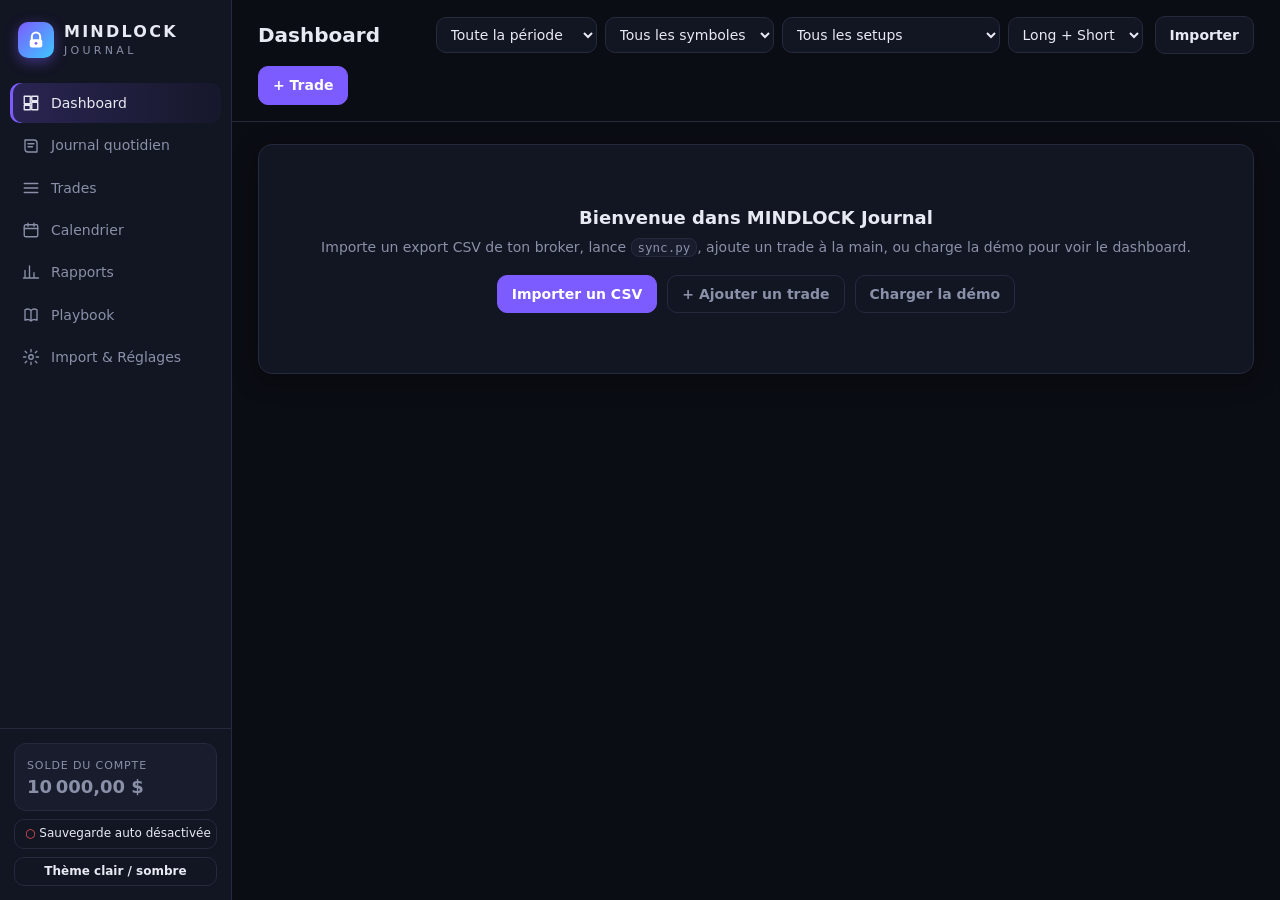
==== commit 75e8962d: "MINDLOCK Journal: automatic backup - Backup file on disk rewritten after every change (File System A" ====
--- a/mindlock-journal/index.html
+++ b/mindlock-journal/index.html
@@ -194,6 +194,7 @@
     <nav class="nav" id="nav"></nav>
     <div class="side-foot">
       <div class="balance"><small>Solde du compte</small><div id="balance">0</div></div>
+      <button class="btn sm" id="abBadge" style="font-weight:500;text-align:left;font-size:12px" title="Sauvegarde automatique">Sauvegarde…</button>
       <button class="btn sm" id="themeBtn">Thème clair / sombre</button>
     </div>
   </aside>
@@ -245,7 +246,75 @@
 try{S=JSON.parse(localStorage.getItem(KEY))||freshStore();}catch(e){S=freshStore();}
 S.settings=Object.assign(freshStore().settings,S.settings||{});
 S.days=S.days||{};S.playbook=S.playbook||[];S.trades=S.trades||[];
-function save(){try{localStorage.setItem(KEY,JSON.stringify(S));}catch(e){toast("Sauvegarde impossible (stockage plein ou bloqué)");}}
+function save(){try{localStorage.setItem(KEY,JSON.stringify(S));}catch(e){toast("Sauvegarde impossible (stockage plein ou bloqué)");}scheduleBackup();}
+
+/* ================================================================ automatic backup
+   1. a file on disk, rewritten after every change (File System Access API: Chrome, Edge, Opera)
+   2. one snapshot per day kept inside the browser (IndexedDB), the last 14 days
+   3. browsers without (1): optional automatic download of one backup file per day */
+const AB={handle:null,state:"off",last:null,timer:null,supported:typeof window.showSaveFilePicker==="function"};
+function idb(){return new Promise((res,rej)=>{const r=indexedDB.open("mindlock-journal",1);r.onupgradeneeded=()=>r.result.createObjectStore("kv");r.onsuccess=()=>res(r.result);r.onerror=()=>rej(r.error);});}
+async function kvGet(k){try{const db=await idb();return await new Promise(res=>{const q=db.transaction("kv").objectStore("kv").get(k);q.onsuccess=()=>res(q.result);q.onerror=()=>res(undefined);});}catch(e){return undefined;}}
+async function kvSet(k,v){try{const db=await idb();await new Promise(res=>{const tx=db.transaction("kv","readwrite");tx.objectStore("kv").put(v,k);tx.oncomplete=res;tx.onerror=res;});}catch(e){}}
+function scheduleBackup(){clearTimeout(AB.timer);AB.timer=setTimeout(runBackup,1200);}
+async function runBackup(){
+  AB.timer=null;const json=JSON.stringify(S),td=todayStr();
+  // snapshots: a new one every 30 min or as soon as trades disappear; all of the last 24 h, then the last of each day for 14 days
+  let snaps=(await kvGet("snapshots"))||[];const now=Date.now(),last=snaps[snaps.length-1];
+  const snap={ts:now,date:td,at:new Date().toLocaleTimeString("fr-FR",{hour:"2-digit",minute:"2-digit"}),n:S.trades.length,data:json};
+  if(!last||!last.ts||now-last.ts>30*60e3||S.trades.length<last.n)snaps.push(snap);else snaps[snaps.length-1]=snap;
+  const recent=snaps.filter(x=>now-x.ts<864e5),byDay={};snaps.filter(x=>now-x.ts>=864e5).forEach(x=>{byDay[x.date]=x;});
+  snaps=Object.values(byDay).sort((a,b)=>a.ts-b.ts).slice(-14).concat(recent.slice(-48));await kvSet("snapshots",snaps);
+  // file on disk
+  if(AB.handle){
+    try{
+      const perm=await AB.handle.queryPermission({mode:"readwrite"});
+      if(perm==="granted"){const w=await AB.handle.createWritable();await w.write(json);await w.close();AB.state="ok";AB.last=new Date();}
+      else AB.state="paused";
+    }catch(e){AB.state="error";}
+  }else if(S.settings.autoDownload&&S.settings.lastAutoDownload!==td&&S.trades.length){
+    download("mindlock-backup-"+td+".json",json,"application/json");S.settings.lastAutoDownload=td;
+    try{localStorage.setItem(KEY,JSON.stringify(S));}catch(e){}AB.state="download";AB.last=new Date();
+  }
+  renderBadge();
+}
+async function initBackup(){
+  AB.handle=(await kvGet("handle"))||null;
+  if(AB.handle){try{AB.state=(await AB.handle.queryPermission({mode:"readwrite"}))==="granted"?"ok":"paused";}catch(e){AB.state="error";}}
+  else AB.state=S.settings.autoDownload?"download":"off";
+  renderBadge();if(AB.state==="ok"||AB.state==="download")runBackup();if(UI.view==="settings")render();
+}
+async function pickBackupFile(){
+  if(!AB.supported)return toast("Ce navigateur ne permet pas d'écrire un fichier : active le téléchargement automatique");
+  try{const h=await window.showSaveFilePicker({suggestedName:"mindlock-backup.json",types:[{description:"Sauvegarde MINDLOCK",accept:{"application/json":[".json"]}}]});
+    AB.handle=h;await kvSet("handle",h);AB.state="ok";await runBackup();toast("Sauvegarde automatique activée");render();}
+  catch(e){if(e&&e.name!=="AbortError")toast("Impossible d'utiliser ce fichier");}
+}
+async function resumeBackup(){
+  if(!AB.handle)return pickBackupFile();
+  try{if((await AB.handle.requestPermission({mode:"readwrite"}))==="granted"){AB.state="ok";await runBackup();toast("Sauvegarde automatique reprise");}}catch(e){AB.state="error";}
+  renderBadge();if(UI.view==="settings")render();
+}
+async function stopBackup(){AB.handle=null;await kvSet("handle",null);AB.state=S.settings.autoDownload?"download":"off";renderBadge();render();}
+function toggleAutoDownload(on){S.settings.autoDownload=on;if(on)S.settings.lastAutoDownload=null;save();if(!AB.handle)AB.state=on?"download":"off";renderBadge();render();}
+async function restoreSnapshot(ts){
+  const snaps=(await kvGet("snapshots"))||[],sn=snaps.find(x=>x.ts===ts);if(!sn)return;
+  if(!confirm(`Revenir à la copie du ${fmtDate(sn.date)} à ${sn.at} (${sn.n} trades) ? Les changements faits depuis seront remplacés.`))return;
+  const d=JSON.parse(sn.data);S=Object.assign(freshStore(),d);S.settings=Object.assign(freshStore().settings,d.settings||{});save();UI.cal=null;render();toast("Copie restaurée");
+}
+async function snapshotList(){
+  const el=document.getElementById("snapList");if(!el)return;const snaps=((await kvGet("snapshots"))||[]).filter(x=>x.ts).reverse();
+  el.innerHTML=snaps.length?snaps.map(x=>`<div style="display:flex;justify-content:space-between;align-items:center;padding:6px 0;border-bottom:1px dashed var(--line)"><span>${fmtDate(x.date,{weekday:"short",day:"numeric",month:"short"})} <span class="mut">${esc(x.at)} · ${x.n} trades</span></span><button class="btn sm" onclick="restoreSnapshot(${x.ts})">Restaurer</button></div>`).join(""):'<span class="mut">La première copie sera créée à ta prochaine modification.</span>';
+}
+function renderBadge(){
+  const el=document.getElementById("abBadge");if(!el)return;
+  const t=AB.last?AB.last.toLocaleTimeString("fr-FR",{hour:"2-digit",minute:"2-digit"}):"";
+  const m={ok:["pos","●","Sauvegarde auto"+(t?" · "+t:"")],download:["pos","●","Copie du jour téléchargée"],paused:["warn","●","Sauvegarde en pause : clique pour reprendre"],
+    error:["neg","●","Erreur de sauvegarde : clique ici"],off:["neg","○","Sauvegarde auto désactivée"]}[AB.state];
+  el.innerHTML=`<span class="${m[0]==="warn"?"":m[0]}" style="${m[0]==="warn"?"color:var(--amber)":""}">${m[1]}</span> ${m[2]}`;
+  el.onclick=AB.state==="paused"||AB.state==="error"?resumeBackup:()=>go("settings");
+}
+window.addEventListener("visibilitychange",()=>{if(document.visibilityState==="hidden"&&AB.timer){clearTimeout(AB.timer);runBackup();}});
 
 const UI={view:"dashboard",period:"all",symbol:"",setup:"",side:"",cal:null,sort:{k:"closeTime",d:-1},report:"setup",page:0};
 
@@ -431,7 +500,12 @@
     }};rd.readAsText(file);});
 }
 /* sync.py data, merged once per generation */
-if(EMBED&&EMBED.trades&&EMBED.generated!==S.settings.lastSync){mergeTrades(EMBED.trades);S.settings.lastSync=EMBED.generated;save();}
+if(EMBED&&EMBED.trades&&EMBED.generated!==S.settings.lastSync){
+  const freshBrowser=!S.trades.length;mergeTrades(EMBED.trades);
+  Object.entries(EMBED.days||{}).forEach(([d,n])=>{if(!S.days[d])S.days[d]=n;});
+  (EMBED.playbook||[]).forEach(p=>{if(!S.playbook.some(x=>x.name===p.name))S.playbook.push(p);});
+  if(freshBrowser&&EMBED.settings)S.settings=Object.assign(S.settings,EMBED.settings);
+  S.settings.lastSync=EMBED.generated;save();}
 
 /* ================================================================ metrics */
 function periodRange(p){
@@ -572,7 +646,7 @@
   renderNav();renderFilters();$("#viewTitle").textContent=(VIEWS.find(v=>v[0]===UI.view)||[])[1];
   $("#filters").style.display=UI.view==="settings"||UI.view==="playbook"?"none":"";
   const v={dashboard:viewDashboard,journal:viewJournal,trades:viewTrades,calendar:viewCalendar,reports:viewReports,playbook:viewPlaybook,settings:viewSettings}[UI.view];
-  $("#view").innerHTML=v();if(UI.view==="journal")bindJournal();
+  $("#view").innerHTML=v();if(UI.view==="journal")bindJournal();if(UI.view==="settings")snapshotList();renderBadge();
 }
 function noData(){return `<div class="card empty"><b>Bienvenue dans MINDLOCK Journal</b>Importe un export CSV de ton broker, lance <code>sync.py</code>, ajoute un trade à la main, ou charge la démo pour voir le dashboard.<div style="margin-top:18px;display:flex;gap:10px;justify-content:center;flex-wrap:wrap"><button class="btn primary" onclick="$('#fileInput').click()">Importer un CSV</button><button class="btn" onclick="openTradeForm()">+ Ajouter un trade</button><button class="btn" onclick="loadDemo()">Charger la démo</button></div></div>`;}
 
@@ -773,7 +847,15 @@
     <label class="full">Multiplicateurs (futures, un par ligne : SYMBOLE=valeur du point)<textarea id="stMult" rows="3" placeholder="NQ=20&#10;MNQ=2">${esc(Object.entries(s.multipliers||{}).map(([a,b])=>a+"="+b).join("\n"))}</textarea></label>
     <label class="full">Liste des erreurs (une par ligne)<textarea id="stMis" rows="5">${esc((s.mistakes||[]).join("\n"))}</textarea></label>
   </div><div style="margin-top:14px;text-align:right"><button class="btn primary" onclick="saveSettings()">Enregistrer</button></div>
-    <div class="section">Sauvegarde</div>
+    <div class="section">Sauvegarde automatique</div>
+    ${AB.supported?(AB.handle?`<p style="margin:0 0 8px">Fichier : <b>${esc(AB.handle.name)}</b> · ${AB.state==="ok"?'<span class="pos">actif, réécrit à chaque modification</span>':'<span style="color:var(--amber)">en pause (le navigateur redemande l\'accès après redémarrage)</span>'}</p>
+      <div style="display:flex;gap:8px;flex-wrap:wrap">${AB.state==="ok"?"":'<button class="btn primary" onclick="resumeBackup()">Reprendre</button>'}<button class="btn" onclick="pickBackupFile()">Changer de fichier</button><button class="btn" onclick="stopBackup()">Désactiver</button></div>`
+      :`<p class="mut" style="margin:0 0 8px">Choisis un fichier une fois : il sera mis à jour tout seul après chaque modification. Conseil : enregistre-le dans <code>trader/journal/mindlock-backup.json</code>, <code>sync.py</code> le relira.</p><button class="btn primary" onclick="pickBackupFile()">Activer la sauvegarde automatique</button>`)
+    :`<p class="mut" style="margin:0 0 8px">Ce navigateur ne peut pas écrire directement un fichier (Chrome ou Edge le peuvent). Option : télécharger automatiquement une copie par jour.</p>`}
+    <label style="display:flex;gap:8px;align-items:center;margin-top:10px;cursor:pointer"><input type="checkbox" ${S.settings.autoDownload?"checked":""} onchange="toggleAutoDownload(this.checked)"> Télécharger aussi une copie par jour dans mes Téléchargements</label>
+    <div class="section">Copies de secours (24 h + 14 jours, dans ce navigateur)</div>
+    <div id="snapList" style="font-size:13px"><span class="mut">Chargement…</span></div>
+    <div class="section">Sauvegarde manuelle</div>
     <div style="display:flex;gap:8px;flex-wrap:wrap"><button class="btn" onclick="backup()">Exporter la sauvegarde (JSON)</button><button class="btn" onclick="$('#fileInput').click()">Restaurer</button><button class="btn" onclick="exportCSV()">Exporter les trades (CSV)</button></div>
     <div class="section">Données</div>
     <div style="display:flex;gap:8px;flex-wrap:wrap"><button class="btn" onclick="loadDemo()">Charger la démo</button><button class="btn danger" onclick="resetAll()">Tout effacer</button></div>
@@ -926,6 +1008,7 @@
   tip.textContent=el.getAttribute("data-tip");tip.style.display="block";const w=tip.offsetWidth,h=tip.offsetHeight;
   tip.style.left=Math.min(window.innerWidth-w-8,e.clientX+14)+"px";tip.style.top=Math.max(8,e.clientY-h-12)+"px";});
 render();
+initBackup();
 </script>
 </body>
 </html>
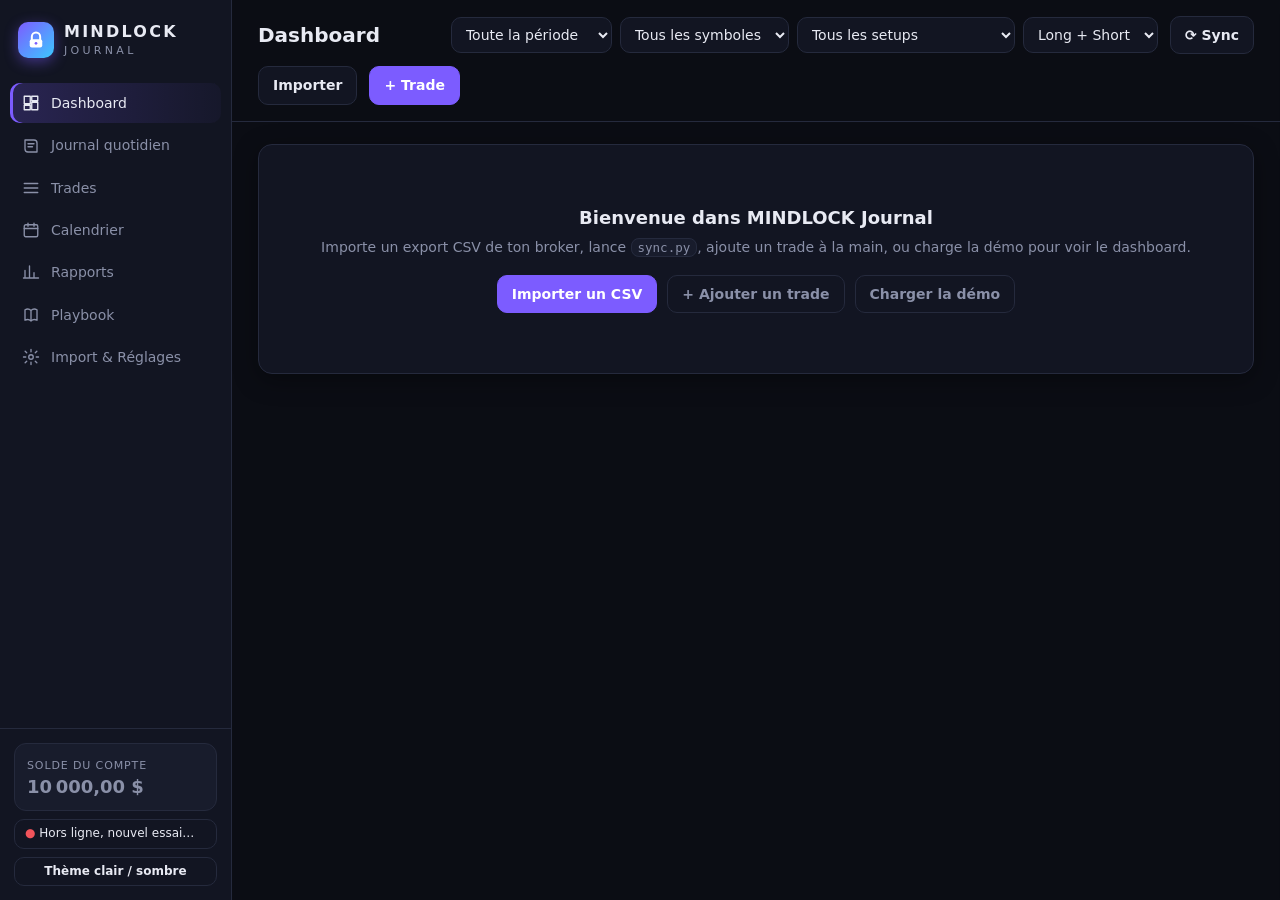
==== commit 7ae3ccba: "MINDLOCK Journal online: phone and computer, 24/7 sync without a PC - server.py: password login (sig" ====
--- a/mindlock-journal/index.html
+++ b/mindlock-journal/index.html
@@ -166,6 +166,21 @@
 .legend{display:flex;gap:14px;font-size:12px;color:var(--muted);margin-top:6px}
 .legend i{display:inline-block;width:10px;height:10px;border-radius:3px;margin-right:5px;vertical-align:-1px}
 .menu-btn{display:none}
+#filterBtn{display:none}
+.tabbar{display:none}
+@media (max-width:980px){
+  .tabbar{display:flex;position:fixed;left:0;right:0;bottom:0;z-index:15;background:var(--panel);border-top:1px solid var(--line);padding:6px 4px calc(6px + env(safe-area-inset-bottom))}
+  .tabbar button{flex:1;display:flex;flex-direction:column;align-items:center;gap:2px;border:0;background:none;color:var(--muted);font-size:10.5px;font-weight:600;padding:4px 0;cursor:pointer}
+  .tabbar button svg{width:22px;height:22px}
+  .tabbar button.on{color:var(--accent2)}
+  #view{padding-bottom:96px}
+  .toast{bottom:84px}
+  #filterBtn{display:inline-flex}
+  .filters{display:none;width:100%}
+  .filters.open{display:flex}
+  .filters select{flex:1 1 140px}
+  .top h1{font-size:18px}
+}
 @media (max-width:1500px){.kpi .val{font-size:21px}}
 @media (max-width:1280px){.kpis{grid-template-columns:repeat(3,minmax(0,1fr))}}
 @media (max-width:980px){
@@ -180,6 +195,7 @@
   #view{padding:16px}
   .top{padding:12px 16px}
   .form{grid-template-columns:1fr}
+  #importBtn{display:none}
   .cal{gap:3px}.cal .day{min-height:52px;padding:4px}.cal .day .n{display:none}
 }
 </style>
@@ -211,14 +227,18 @@
         </select>
         <select id="fSymbol" title="Symbole"></select>
         <select id="fSetup" title="Setup"></select>
+        <select id="fAccount" title="Compte"></select>
         <select id="fSide" title="Sens"><option value="">Long + Short</option><option value="long">Long</option><option value="short">Short</option></select>
       </div>
+      <button class="btn" id="filterBtn" aria-label="Filtres">Filtres</button>
+      <button class="btn" id="syncBtn" hidden title="Relire tes comptes maintenant">⟳ Sync</button>
       <button class="btn" id="importBtn">Importer</button>
       <button class="btn primary" id="addBtn">+ Trade</button>
     </div>
     <section id="view"></section>
   </main>
 </div>
+<nav class="tabbar" id="tabbar"></nav>
 <div class="veil" id="veil"></div>
 <aside class="drawer" id="drawer"></aside>
 <div class="modal" id="modal"></div>
@@ -246,7 +266,46 @@
 try{S=JSON.parse(localStorage.getItem(KEY))||freshStore();}catch(e){S=freshStore();}
 S.settings=Object.assign(freshStore().settings,S.settings||{});
 S.days=S.days||{};S.playbook=S.playbook||[];S.trades=S.trades||[];
-function save(){try{localStorage.setItem(KEY,JSON.stringify(S));}catch(e){toast("Sauvegarde impossible (stockage plein ou bloqué)");}scheduleBackup();}
+function localSave(){try{localStorage.setItem(KEY,JSON.stringify(S));return true;}catch(e){return false;}}
+function save(){if(!localSave()&&!SERVER)toast("Sauvegarde impossible (stockage plein ou bloqué)");scheduleBackup();cloudPush();}
+
+/* ================================================================ online mode (sync.py --serve)
+   one shared journal on the server: what you write on the phone shows on the computer */
+const SERVER=/^https?:$/.test(location.protocol);
+const CLOUD={version:+(S.settings.serverVersion||0),pending:false,ready:false,timer:null,last:null,state:"wait"};
+// nothing goes up before this device has read the server once: an old copy must never overwrite newer notes
+function cloudPush(){if(!SERVER)return;CLOUD.pending=true;if(!CLOUD.ready)return;clearTimeout(CLOUD.timer);CLOUD.timer=setTimeout(cloudSend,800);}
+async function cloudSend(){
+  try{const r=await fetch("api/state",{method:"PUT",headers:{"Content-Type":"application/json"},body:JSON.stringify(S),credentials:"same-origin"});
+    if(r.status===401)return location.reload();if(!r.ok)throw new Error(r.status);
+    const j=await r.json();CLOUD.version=j.version;S.settings.serverVersion=j.version;localSave();CLOUD.pending=false;CLOUD.last=new Date();CLOUD.state="ok";}
+  catch(e){CLOUD.state="error";clearTimeout(CLOUD.timer);CLOUD.timer=setTimeout(cloudSend,15000);}
+  renderBadge();
+}
+async function cloudPull(first){
+  try{const r=await fetch("api/state?since="+(first?0:CLOUD.version),{cache:"no-store",credentials:"same-origin"});
+    if(r.status===401){location.reload();return false;}
+    if(!r.ok&&r.status!==204)throw new Error(r.status);
+    if(CLOUD.state!=="error"||!CLOUD.pending){CLOUD.state="ok";CLOUD.last=CLOUD.last||new Date();}
+    if(r.status===204)return false;
+    const j=await r.json();
+    if(!j.state){if(first&&(S.trades.length||Object.keys(S.days).length))cloudSend();return false;} // first device: its journal goes up
+    if(first)CLOUD.pending=false; // the server copy is the reference when a device opens
+    else if(CLOUD.pending)return false; // this device's edits are on their way and win
+    const st=j.state;delete st._version;S=Object.assign(freshStore(),st);S.settings=Object.assign(freshStore().settings,st.settings||{});
+    CLOUD.version=j.version;S.settings.serverVersion=j.version;localSave();CLOUD.last=new Date();return true;
+  }catch(e){CLOUD.state="error";return false;}
+}
+async function syncNow(){
+  if(!SERVER)return;try{await fetch("api/sync",{method:"POST",credentials:"same-origin"});toast("Synchronisation des comptes lancée");setTimeout(livePoll,6000);setTimeout(livePoll,15000);}catch(e){toast("Serveur injoignable");}
+}
+async function livePoll(){
+  const changed=await cloudPull(false);let res=null;
+  try{const r=await fetch("data.json",{cache:"no-store",credentials:"same-origin"});if(r.status===401)return location.reload();if(r.ok)res=applySync(await r.json());}catch(e){}
+  if(changed||res){if(!document.querySelector(".drawer.on,.modal.on"))render();else renderFilters();
+    if(res&&res.added)toast(res.added+(res.added>1?" nouveaux trades synchronisés":" nouveau trade synchronisé"));}
+  renderBadge();
+}
 
 /* ================================================================ automatic backup
    1. a file on disk, rewritten after every change (File System Access API: Chrome, Edge, Opera)
@@ -308,6 +367,9 @@
 }
 function renderBadge(){
   const el=document.getElementById("abBadge");if(!el)return;
+  if(SERVER){const t=CLOUD.last?CLOUD.last.toLocaleTimeString("fr-FR",{hour:"2-digit",minute:"2-digit"}):"";
+    el.innerHTML=CLOUD.state==="error"?`<span class="neg">●</span> Hors ligne, nouvel essai…`:CLOUD.state==="wait"?`<span class="mut">●</span> Connexion…`:`<span class="pos">●</span> Synchronisé${t?" · "+t:""}`;
+    el.onclick=syncNow;el.title="Synchroniser les comptes maintenant";return;}
   const t=AB.last?AB.last.toLocaleTimeString("fr-FR",{hour:"2-digit",minute:"2-digit"}):"";
   const m={ok:["pos","●","Sauvegarde auto"+(t?" · "+t:"")],download:["pos","●","Copie du jour téléchargée"],paused:["warn","●","Sauvegarde en pause : clique pour reprendre"],
     error:["neg","●","Erreur de sauvegarde : clique ici"],off:["neg","○","Sauvegarde auto désactivée"]}[AB.state];
@@ -316,7 +378,7 @@
 }
 window.addEventListener("visibilitychange",()=>{if(document.visibilityState==="hidden"&&AB.timer){clearTimeout(AB.timer);runBackup();}});
 
-const UI={view:"dashboard",period:"all",symbol:"",setup:"",side:"",cal:null,sort:{k:"closeTime",d:-1},report:"setup",page:0};
+const UI={view:"dashboard",period:"all",account:"",symbol:"",setup:"",side:"",cal:null,sort:{k:"closeTime",d:-1},report:"setup",page:0};
 
 /* ================================================================ helpers */
 const $=s=>document.querySelector(s);
@@ -356,20 +418,21 @@
 }
 const COLS={
   symbol:["symbol","ticker","instrument","contract","item","symbole","underlying","market","asset","actif","pair","paire","contractname"],
-  side:["side","action","buysell","bs","direction","sens","type","transactiontype"],
-  qty:["qty","quantity","shares","size","volume","lots","lot","filledqty","quantite","qte","contracts","positionsize","filled","amount"],
+  side:["side","action","buysell","bs","direction","sens","type","transactiontype","openingdirection","tradeside"],
+  qty:["qty","quantity","shares","size","volume","lots","lot","filledqty","quantite","qte","contracts","positionsize","filled","amount","closingquantity","closingvolume","volumelots","lotsize"],
   price:["price","fillprice","avgprice","averageprice","executionprice","execprice","prix","tradeprice","avgfillprice","filledprice"],
   time:["datetime","time","timestamp","executedat","filledat","executiontime","filltime","transacttime","filledtime","dateheure","date","tradedate"],
   clock:["time","heure","executiontime"],
   fees:["commission","commissions","fees","fee","comm","frais","commfee","totalfees"],
   swap:["swap","swaps"],
-  openTime:["opentime","entrytime","entrydate","opendate","dateouverture","heureouverture","boughttimestamp","openedat"],
-  closeTime:["closetime","exittime","exitdate","closedate","datefermeture","heurefermeture","soldtimestamp","closedat"],
+  openTime:["opentime","entrytime","entrydate","opendate","dateouverture","heureouverture","boughttimestamp","openedat","openingtime","opendatetime"],
+  closeTime:["closetime","exittime","exitdate","closedate","datefermeture","heurefermeture","soldtimestamp","closedat","closingtime","closedatetime"],
   entry:["openprice","entryprice","prixouverture","prixentree","buyprice"],
-  exit:["closeprice","exitprice","prixfermeture","prixsortie","sellprice"],
-  pnl:["profit","pnl","pl","netpnl","realizedpnl","profitloss","gain","resultat","netprofit","realizedpl"]
+  exit:["closeprice","exitprice","prixfermeture","prixsortie","sellprice","closingprice"],
+  account:["account","accountid","accountname","acct","compte","accountnumber","login"],
+  pnl:["profit","pnl","pl","netpnl","realizedpnl","profitloss","gain","resultat","netprofit","realizedpl","netusd","neteur","netgbp","netchf","netcad","netaud","net","grossusd","grosseur"]
 };
-const norm=s=>String(s==null?"":s).normalize("NFKD").replace(/[̀-ͯ]/g,"").toLowerCase().replace(/[^a-z0-9]/g,"");
+const norm=s=>String(s==null?"":s).normalize("NFKD").replace(/[̀-ͯ]/g,"").toLowerCase().replace(/[^a-z0-9]/g,"").replace(/(.)(utc|gmt)\d{0,4}$/,"$1");
 function parseNum(v){
   if(v==null)return null;let s=String(v).trim();if(!s)return null;
   let neg=/\(.*\)/.test(s)||s.includes("-");s=s.replace(/[^0-9,.]/g,"");if(!s)return null;
@@ -378,15 +441,22 @@
   const n=parseFloat(s);if(isNaN(n))return null;return neg?-n:n;
 }
 function pad(n){return String(n).padStart(2,"0");}
-function parseTime(v){
+const SLASH_DATE=/^(\d{1,2})[/.-](\d{1,2})[/.-](\d{2,4})\b/;
+function dateOrder(header,rows,cols){
+  if(header.some(h=>norm(h)==="boughttimestamp"))return "mdy"; // Tradovate exports are always US style
+  for(const r of rows)for(const i of cols){if(i==null||i>=r.length)continue;const m=String(r[i]).trim().match(SLASH_DATE);
+    if(m){if(+m[1]>12)return "dmy";if(+m[2]>12)return "mdy";}}
+  return S.settings.dateOrder||"dmy";
+}
+function parseTime(v,order){
   if(v==null)return null;let s=String(v).trim().replace(/,/g," ").replace(/\s+/g," ");if(!s)return null;
   s=s.replace(/\s+(EST|EDT|ET|UTC|GMT|CET|CEST)$/i,"");
   let m;
-  if((m=s.match(/^(\d{4})[-./](\d{1,2})[-./](\d{1,2})(?:[T ](\d{1,2}):(\d{2})(?::(\d{2}))?)?/)))return `${m[1]}-${pad(m[2])}-${pad(m[3])} ${pad(m[4]||0)}:${m[5]||"00"}:${m[6]||"00"}`;
+  if((m=s.match(/^(\d{4})[-./](\d{1,2})[-./](\d{1,2})(?:[T ;](\d{1,2}):(\d{2})(?::(\d{2}))?)?/)))return `${m[1]}-${pad(m[2])}-${pad(m[3])} ${pad(m[4]||0)}:${m[5]||"00"}:${m[6]||"00"}`;
   if((m=s.match(/^(\d{4})(\d{2})(\d{2})[ ;](\d{2}):?(\d{2}):?(\d{2})/)))return `${m[1]}-${m[2]}-${m[3]} ${m[4]}:${m[5]}:${m[6]}`;
-  if((m=s.match(/^(\d{1,2})\/(\d{1,2})\/(\d{2,4})(?:\s+(\d{1,2}):(\d{2})(?::(\d{2}))?\s*(AM|PM)?)?/i))){
+  if((m=s.match(/^(\d{1,2})[/.-](\d{1,2})[/.-](\d{2,4})(?:\s+(\d{1,2}):(\d{2})(?::(\d{2}))?\s*(AM|PM)?)?/i))){
     let a=+m[1],b=+m[2],y=+m[3];if(y<100)y+=2000;let mo=a,d=b;
-    if(a>12)[mo,d]=[b,a]; // day first
+    if(order==="dmy"||(!order&&a>12))[mo,d]=[b,a]; // day first
     let h=+(m[4]||0);if(m[7]){const pm=m[7].toUpperCase()==="PM";if(pm&&h<12)h+=12;if(!pm&&h===12)h=0;}
     return `${y}-${pad(mo)}-${pad(d)} ${pad(h)}:${m[5]||"00"}:${m[6]||"00"}`;
   }
@@ -418,12 +488,12 @@
 }
 function parseCSV(text,source){
   const [header,rows]=splitCSV(text);const {f:c,keys}=findCols(header);const g=(r,k)=>c[k]!=null?r[c[k]]:null;
-  const execs=[],trades=[];
+  const execs=[],trades=[],order=dateOrder(header,rows,[c.time,c.openTime,c.closeTime]);
   const closedFmt=c.symbol!=null&&((c.entry!=null&&c.exit!=null)||(c.pnl!=null&&c.openTime!=null));
   if(closedFmt){
     for(const r of rows){
       const sym=String(g(r,"symbol")||"").trim().toUpperCase();
-      let ot=parseTime(g(r,"openTime")||g(r,"time")),ct=parseTime(g(r,"closeTime"));
+      let ot=parseTime(g(r,"openTime")||g(r,"time"),order),ct=parseTime(g(r,"closeTime"),order);
       const qty=Math.abs(parseNum(g(r,"qty"))||0);let side=parseSide(g(r,"side")||"");
       if(!side&&c.openTime!=null&&keys[c.openTime]==="boughttimestamp"&&ot&&ct){side=ot<=ct?"buy":"sell";if(side==="sell")[ot,ct]=[ct,ot];}
       if(!sym||!side||!ot)continue;
@@ -432,7 +502,8 @@
       let fee=0;const fv=parseNum(g(r,"fees")),sv=parseNum(g(r,"swap"));if(fv)fee+=Math.abs(fv);if(sv)fee-=sv;
       let pnl=parseNum(g(r,"pnl"));const mult=multiplier(sym),d=side==="buy"?1:-1;
       if(pnl==null&&entry!=null&&exit!=null)pnl=d*(exit-entry)*qty*mult;if(pnl==null)continue;
-      trades.push({id:tradeId([sym,ot,ct,side,qty,entry]),symbol:sym,side:side==="buy"?"long":"short",qty,entry,exit,openTime:ot,closeTime:ct||ot,fees:+fee.toFixed(2),pnl:+(pnl-fee).toFixed(2),status:"closed",source,multiplier:mult,executions:[]});
+      const acct=String(g(r,"account")||"").trim();
+      trades.push({id:tradeId((acct?[acct]:[]).concat([sym,ot,ct,side,qty,entry])),symbol:sym,account:acct,side:side==="buy"?"long":"short",qty,entry,exit,openTime:ot,closeTime:ct||ot,fees:+fee.toFixed(2),pnl:+((c.pnl!=null&&keys[c.pnl].startsWith("net"))?pnl:pnl-fee).toFixed(2),status:"closed",source,multiplier:mult,executions:[]});
     }
     return {execs,trades};
   }
@@ -440,20 +511,20 @@
     const sym=String(g(r,"symbol")||"").trim().toUpperCase();const q=parseNum(g(r,"qty")),price=parseNum(g(r,"price"));
     let side=c.side!=null?parseSide(g(r,"side")||""):null;if(!side&&q!=null&&c.side==null)side=q<0?"sell":"buy";
     let t=g(r,"time");if(c.clock!=null&&c.clock!==c.time&&g(r,"clock"))t=t+" "+g(r,"clock");
-    const when=parseTime(t);if(!sym||!side||!q||!price||!when)continue;
-    execs.push({time:when,symbol:sym,side,qty:Math.abs(q),price,fee:Math.abs(parseNum(g(r,"fees"))||0),source});
+    const when=parseTime(t,order);if(!sym||!side||!q||!price||!when)continue;
+    execs.push({time:when,symbol:sym,side,qty:Math.abs(q),price,fee:Math.abs(parseNum(g(r,"fees"))||0),source,account:String(g(r,"account")||"").trim()});
   }
   return {execs,trades};
 }
 function pairExecs(executions){
-  const by={};executions.forEach((e,i)=>(by[e.symbol]=by[e.symbol]||[]).push([e.time,i,e]));
+  const by={};executions.forEach((e,i)=>{const k=(e.account||"")+"\u0001"+e.symbol;(by[k]=by[k]||[]).push([e.time,i,e]);});
   const out=[];
-  for(const [sym,fills] of Object.entries(by)){
+  for(const [key,fills] of Object.entries(by)){const [acct,sym]=key.split("\u0001");
     fills.sort((a,b)=>a[0]<b[0]?-1:a[0]>b[0]?1:a[1]-b[1]);const mult=multiplier(sym);let pos=0,cur=null;
     for(const [,,f] of fills){
       let signed=f.side==="buy"?f.qty:-f.qty,feeLeft=f.fee||0;
       while(Math.abs(signed)>1e-9){
-        if(Math.abs(pos)<1e-9)cur={symbol:sym,dir:signed>0?1:-1,openQty:0,openVal:0,closeQty:0,closeVal:0,fees:0,openTime:f.time,closeTime:null,executions:[],source:f.source||"import"};
+        if(Math.abs(pos)<1e-9)cur={symbol:sym,account:acct,dir:signed>0?1:-1,openQty:0,openVal:0,closeQty:0,closeVal:0,fees:0,openTime:f.time,closeTime:null,executions:[],source:f.source||"import"};
         let part;
         if(pos===0||(pos>0)===(signed>0)){part=Math.abs(signed);cur.openQty+=part;cur.openVal+=part*f.price;pos+=signed;signed=0;}
         else{part=Math.min(Math.abs(signed),Math.abs(pos));cur.closeQty+=part;cur.closeVal+=part*f.price;const st=signed>0?part:-part;pos+=st;signed-=st;}
@@ -467,7 +538,7 @@
 }
 function finishTrade(c,mult){
   const closed=c.closeTime!=null,side=c.dir>0?"long":"short";
-  return {id:tradeId([c.symbol,c.openTime,side,c.executions[0].price]),symbol:c.symbol,side,qty:+c.openQty.toFixed(6),
+  return {id:tradeId((c.account?[c.account]:[]).concat([c.symbol,c.openTime,side,c.executions[0].price])),symbol:c.symbol,account:c.account||"",side,qty:+c.openQty.toFixed(6),
     entry:c.openQty?+(c.openVal/c.openQty).toFixed(6):null,exit:c.closeQty?+(c.closeVal/c.closeQty).toFixed(6):null,
     openTime:c.openTime,closeTime:c.closeTime,fees:+c.fees.toFixed(2),pnl:closed?+(c.dir*(c.closeVal-c.openVal)*mult-c.fees).toFixed(2):null,
     status:closed?"closed":"open",source:c.source,multiplier:mult,executions:c.executions};
@@ -500,12 +571,21 @@
     }};rd.readAsText(file);});
 }
 /* sync.py data, merged once per generation */
-if(EMBED&&EMBED.trades&&EMBED.generated!==S.settings.lastSync){
-  const freshBrowser=!S.trades.length;mergeTrades(EMBED.trades);
+function applySync(EMBED){
+  if(!(EMBED&&EMBED.trades&&EMBED.generated!==S.settings.lastSync))return null;
+  const freshBrowser=!S.trades.length;const r=mergeTrades(EMBED.trades);
   Object.entries(EMBED.days||{}).forEach(([d,n])=>{if(!S.days[d])S.days[d]=n;});
   (EMBED.playbook||[]).forEach(p=>{if(!S.playbook.some(x=>x.name===p.name))S.playbook.push(p);});
   if(freshBrowser&&EMBED.settings)S.settings=Object.assign(S.settings,EMBED.settings);
-  S.settings.lastSync=EMBED.generated;save();}
+  S.settings.lastSync=EMBED.generated;save();return r;}
+applySync(EMBED);
+/* live mode: new trades and edits from your other devices appear without reloading */
+if(SERVER){
+  setInterval(livePoll,20000);
+  document.addEventListener("visibilitychange",()=>{if(document.visibilityState==="visible")livePoll();});
+  [["manifest","manifest.webmanifest"],["apple-touch-icon","icon-192.png"]].forEach(([rel,href])=>{const l=document.createElement("link");l.rel=rel;l.href=href;document.head.appendChild(l);});
+  [["apple-mobile-web-app-capable","yes"],["apple-mobile-web-app-title","MINDLOCK"],["apple-mobile-web-app-status-bar-style","black-translucent"]].forEach(([n,c])=>{const m=document.createElement("meta");m.name=n;m.content=c;document.head.appendChild(m);});
+}
 
 /* ================================================================ metrics */
 function periodRange(p){
@@ -519,7 +599,7 @@
 function filtered(opts={}){
   const r=opts.ignorePeriod?null:periodRange(UI.period);
   return S.trades.filter(t=>{const d=dayOf(t.closeTime||t.openTime);
-    if(r&&(d<r[0]||d>r[1]))return false;if(UI.symbol&&t.symbol!==UI.symbol)return false;
+    if(r&&(d<r[0]||d>r[1]))return false;if(UI.symbol&&t.symbol!==UI.symbol)return false;if(UI.account&&(t.account||"")!==UI.account)return false;
     if(UI.setup&&(t.setup||"")!==UI.setup)return false;if(UI.side&&t.side!==UI.side)return false;return true;});
 }
 const closedOf=ts_=>ts_.filter(t=>t.status!=="open"&&t.pnl!=null).sort((a,b)=>(a.closeTime||"")<(b.closeTime||"")?-1:1);
@@ -528,7 +608,7 @@
 function compute(trades){
   const c=closedOf(trades),n=c.length,pn=c.map(t=>t.pnl);
   const wins=pn.filter(x=>x>0),losses=pn.filter(x=>x<0),be=pn.filter(x=>x===0).length;
-  const gp=sum(wins),gl=-sum(losses),net=sum(pn);
+  const gp=sum(wins),gl=-sum(losses)||0,net=sum(pn);
   const days={};c.forEach(t=>{const d=dayOf(t.closeTime);(days[d]=days[d]||{pnl:0,n:0,w:0,trades:[]});days[d].pnl+=t.pnl;days[d].n++;if(t.pnl>0)days[d].w++;days[d].trades.push(t);});
   const dk=Object.keys(days).sort(),dv=dk.map(k=>days[k].pnl);
   let cum=0,peak=0,dd=0;const curve=c.map(t=>{cum+=t.pnl;peak=Math.max(peak,cum);dd=Math.max(dd,peak-cum);return {t,cum};});
@@ -631,13 +711,21 @@
   settings:'<circle cx="12" cy="12" r="3"/><path d="M12 2v3M12 19v3M4.2 4.2l2.1 2.1M17.7 17.7l2.1 2.1M2 12h3M19 12h3M4.2 19.8l2.1-2.1M17.7 6.3l2.1-2.1"/>'
 };
 const VIEWS=[["dashboard","Dashboard"],["journal","Journal quotidien"],["trades","Trades"],["calendar","Calendrier"],["reports","Rapports"],["playbook","Playbook"],["settings","Import & Réglages"]];
-function renderNav(){
+const TABS=[["dashboard","Accueil"],["journal","Journal"],["trades","Trades"],["calendar","Calendrier"]];
+function renderTabbar(){
+  $("#tabbar").innerHTML=TABS.map(([k,l])=>`<button class="${UI.view===k?"on":""}" data-view="${k}"><svg viewBox="0 0 24 24" fill="none" stroke="currentColor" stroke-width="1.8" stroke-linecap="round" stroke-linejoin="round">${ICONS[k]}</svg><span>${l}</span></button>`).join("")
+    +`<button data-more="1" class="${["reports","playbook","settings"].includes(UI.view)?"on":""}"><svg viewBox="0 0 24 24" fill="none" stroke="currentColor" stroke-width="1.8" stroke-linecap="round"><circle cx="5" cy="12" r="1.5"/><circle cx="12" cy="12" r="1.5"/><circle cx="19" cy="12" r="1.5"/></svg><span>Plus</span></button>`;
+}
+function renderNav(){renderTabbar();
   $("#nav").innerHTML=VIEWS.map(([k,l])=>`<button class="${UI.view===k?"on":""}" data-view="${k}"><svg viewBox="0 0 24 24" fill="none" stroke="currentColor" stroke-width="1.8" stroke-linecap="round" stroke-linejoin="round">${ICONS[k]}</svg>${l}</button>`).join("");
 }
 function renderFilters(){
   const syms=[...new Set(S.trades.map(t=>t.symbol))].sort(),setups=[...new Set(S.trades.map(t=>t.setup).filter(Boolean).concat(S.playbook.map(p=>p.name)))].sort();
   $("#fSymbol").innerHTML=`<option value="">Tous les symboles</option>`+syms.map(s=>`<option ${UI.symbol===s?"selected":""}>${esc(s)}</option>`).join("");
   $("#fSetup").innerHTML=`<option value="">Tous les setups</option>`+setups.map(s=>`<option ${UI.setup===s?"selected":""}>${esc(s)}</option>`).join("");
+  const accts=[...new Set(S.trades.map(t=>t.account||""))].sort();const fa=$("#fAccount");
+  fa.style.display=accts.length>1||accts[0]?"":"none";
+  fa.innerHTML=`<option value="">Tous les comptes</option>`+accts.map(a=>`<option value="${esc(a)}" ${UI.account===a?"selected":""}>${a?esc(a):"(sans compte)"}</option>`).join("");
   $("#fPeriod").value=UI.period;$("#fSide").value=UI.side;
   const all=compute(S.trades);$("#balance").innerHTML=`<span class="${cls(all.net)}">${money((+S.settings.startBalance||0)+all.net)}</span>`;
 }
@@ -697,7 +785,7 @@
   const rows=list.map(t=>{const r=rMultiple(t);return `<tr class="click" onclick="openTrade('${t.id}')">`+cols.map(([k,,c])=>{
     let v;switch(k){
       case "closeTime":v=t.status==="open"?`<span class="pill warn">Ouvert</span> ${fmtDate(dayOf(t.openTime))}`:`${fmtDate(dayOf(t.closeTime))} <span class="mut">${(t.closeTime||"").slice(11,16)}</span>`;break;
-      case "symbol":v=`<b>${esc(t.symbol)}</b>`;break;case "side":v=`<span class="pill ${t.side}">${t.side==="long"?"Long":"Short"}</span>`;break;
+      case "symbol":v=`<b>${esc(t.symbol)}</b>${t.account&&full?`<div class="mut" style="font-size:11px">${esc(t.account)}</div>`:""}`;break;case "side":v=`<span class="pill ${t.side}">${t.side==="long"?"Long":"Short"}</span>`;break;
       case "qty":v=num(t.qty,4);break;case "entry":v=num(t.entry,5);break;case "exit":v=num(t.exit,5);break;
       case "hold":v=fmtDur(holdMin(t));break;case "pnl":v=t.pnl==null?"-":`<b class="${cls(t.pnl)}">${money(t.pnl,{sign:1})}</b>`;break;
       case "r":v=r==null?"-":`<span class="${cls(r)}">${num(r)} R</span>`;break;case "setup":v=t.setup?esc(t.setup):'<span class="mut">-</span>';break;
@@ -776,9 +864,9 @@
   document.querySelectorAll("[data-mood]").forEach(el=>el.addEventListener("click",()=>{const [d,v]=el.dataset.mood.split("|");S.days[d]=S.days[d]||{};S.days[d].mood=S.days[d].mood===+v?null:+v;save();render();}));
 }
 
-const REPORTS=[["setup","Setup"],["symbol","Symbole"],["weekday","Jour de la semaine"],["hour","Heure d'entrée"],["side","Long / Short"],["duration","Durée"],["tags","Tags"],["mistakes","Erreurs"],["emotion","Émotion"],["rating","Note"],["month","Mois"]];
+const REPORTS=[["account","Compte"],["setup","Setup"],["symbol","Symbole"],["weekday","Jour de la semaine"],["hour","Heure d'entrée"],["side","Long / Short"],["duration","Durée"],["tags","Tags"],["mistakes","Erreurs"],["emotion","Émotion"],["rating","Note"],["month","Mois"]];
 function groupKey(t,k){
-  switch(k){case "setup":return [t.setup||"(sans setup)"];case "symbol":return [t.symbol];
+  switch(k){case "account":return [t.account||"(sans compte)"];case "setup":return [t.setup||"(sans setup)"];case "symbol":return [t.symbol];
     case "weekday":return [["Dimanche","Lundi","Mardi","Mercredi","Jeudi","Vendredi","Samedi"][new Date(dayOf(t.openTime)+"T12:00:00").getDay()]];
     case "hour":return [(t.openTime||"").slice(11,13)+"h"];case "side":return [t.side==="long"?"Long":"Short"];
     case "duration":{const h=holdMin(t);return [h==null?"(inconnue)":h<1?"< 1 min":h<5?"1 à 5 min":h<15?"5 à 15 min":h<60?"15 à 60 min":h<240?"1 à 4 h":"> 4 h"];}
@@ -844,9 +932,13 @@
   <div class="card"><h3>Réglages</h3><div class="form">
     <label>Devise<select id="stCur">${["USD","EUR","CAD","CHF","GBP","XOF","MAD"].map(c=>`<option ${s.currency===c?"selected":""}>${c}</option>`).join("")}</select></label>
     <label>Capital de départ<input type="number" id="stBal" value="${esc(s.startBalance)}"></label>
+    <label class="full">Dates ambiguës dans les CSV (ex. 05/11/2026)<select id="stDate"><option value="dmy" ${s.dateOrder!=="mdy"?"selected":""}>Jour / mois (5 novembre)</option><option value="mdy" ${s.dateOrder==="mdy"?"selected":""}>Mois / jour, format US (11 mai)</option></select></label>
     <label class="full">Multiplicateurs (futures, un par ligne : SYMBOLE=valeur du point)<textarea id="stMult" rows="3" placeholder="NQ=20&#10;MNQ=2">${esc(Object.entries(s.multipliers||{}).map(([a,b])=>a+"="+b).join("\n"))}</textarea></label>
     <label class="full">Liste des erreurs (une par ligne)<textarea id="stMis" rows="5">${esc((s.mistakes||[]).join("\n"))}</textarea></label>
   </div><div style="margin-top:14px;text-align:right"><button class="btn primary" onclick="saveSettings()">Enregistrer</button></div>
+    ${SERVER?`<div class="section">Compte en ligne</div><p style="margin:0 0 8px">Ton journal est enregistré sur ton serveur MINDLOCK et partagé entre ton téléphone et ton ordinateur. ${CLOUD.last?`Dernière synchro : <b>${CLOUD.last.toLocaleTimeString("fr-FR",{hour:"2-digit",minute:"2-digit"})}</b>.`:""}</p>
+      <div style="display:flex;gap:8px;flex-wrap:wrap"><button class="btn primary" onclick="syncNow()">Synchroniser mes comptes</button><a class="btn" href="logout" style="text-decoration:none;color:inherit">Se déconnecter</a></div>
+      <p class="mut" style="font-size:12px">Sur téléphone : menu du navigateur > <b>Ajouter à l'écran d'accueil</b> pour l'ouvrir comme une appli.</p>`:""}
     <div class="section">Sauvegarde automatique</div>
     ${AB.supported?(AB.handle?`<p style="margin:0 0 8px">Fichier : <b>${esc(AB.handle.name)}</b> · ${AB.state==="ok"?'<span class="pos">actif, réécrit à chaque modification</span>':'<span style="color:var(--amber)">en pause (le navigateur redemande l\'accès après redémarrage)</span>'}</p>
       <div style="display:flex;gap:8px;flex-wrap:wrap">${AB.state==="ok"?"":'<button class="btn primary" onclick="resumeBackup()">Reprendre</button>'}<button class="btn" onclick="pickBackupFile()">Changer de fichier</button><button class="btn" onclick="stopBackup()">Désactiver</button></div>`
@@ -863,14 +955,14 @@
   </div></div>`;
 }
 function saveSettings(){
-  const s=S.settings;s.currency=$("#stCur").value;s.startBalance=+$("#stBal").value||0;
+  const s=S.settings;s.currency=$("#stCur").value;s.dateOrder=$("#stDate").value;s.startBalance=+$("#stBal").value||0;
   s.multipliers={};$("#stMult").value.split("\n").forEach(l=>{const [a,b]=l.split("=");if(a&&b&&!isNaN(+b))s.multipliers[a.trim().toUpperCase()]=+b;});
   s.mistakes=$("#stMis").value.split("\n").map(x=>x.trim()).filter(Boolean);save();render();toast("Réglages enregistrés");
 }
 function download(name,text,type){const a=document.createElement("a");a.href=URL.createObjectURL(new Blob([text],{type}));a.download=name;document.body.appendChild(a);a.click();setTimeout(()=>{URL.revokeObjectURL(a.href);a.remove();},100);}
 function backup(){download("mindlock-journal-"+todayStr()+".json",JSON.stringify(S,null,1),"application/json");}
 function exportCSV(){
-  const cols=["openTime","closeTime","symbol","side","qty","entry","exit","fees","pnl","setup","tags","mistakes","emotion","rating","followedRules","stop","target","notes"];
+  const cols=["openTime","closeTime","account","symbol","side","qty","entry","exit","fees","pnl","setup","tags","mistakes","emotion","rating","followedRules","stop","target","notes"];
   const q=v=>{v=Array.isArray(v)?v.join("|"):v==null?"":String(v);return /[",\n]/.test(v)?'"'+v.replace(/"/g,'""')+'"':v;};
   download("mindlock-trades-"+todayStr()+".csv",[cols.join(",")].concat(filtered().map(t=>cols.map(c=>q(t[c])).join(","))).join("\n"),"text/csv");
 }
@@ -888,7 +980,7 @@
     <div class="hero"><span class="big ${cls(t.pnl)}">${t.pnl==null?"-":money(t.pnl,{sign:1})}</span>${r!=null?`<span class="pill ${r>=0?"long":"short"}">${num(r)} R</span>`:""}</div>
     <div class="stats" style="margin-top:10px"><div><span>Quantité</span><span>${num(t.qty,4)}</span></div><div><span>Durée</span><span>${fmtDur(holdMin(t))}</span></div>
       <div><span>Entrée moy.</span><span>${num(t.entry,5)}</span></div><div><span>Sortie moy.</span><span>${num(t.exit,5)}</span></div>
-      <div><span>Frais</span><span>${money(+t.fees||0)}</span></div><div><span>Source</span><span>${esc(t.source||"manuel")}</span></div></div>
+      <div><span>Frais</span><span>${money(+t.fees||0)}</span></div><div><span>Source</span><span>${esc(t.source||"manuel")}</span></div>${t.account?`<div><span>Compte</span><span>${esc(t.account)}</span></div>`:""}</div>
     <div class="section">Setup</div>
     <select id="dSetup" style="width:100%"><option value="">(aucun)</option>${setups.map(s=>`<option ${t.setup===s?"selected":""}>${esc(s)}</option>`).join("")}</select>
     ${pb&&pb.rules.length?`<div class="mut" style="font-size:12px;margin-top:6px">Règles : ${pb.rules.map(esc).join(" · ")}</div>`:""}
@@ -992,8 +1084,12 @@
 $("#fPeriod").onchange=e=>{UI.period=e.target.value;UI.page=0;UI.jpage=0;render();};
 $("#fSymbol").onchange=e=>{UI.symbol=e.target.value;UI.page=0;render();};
 $("#fSetup").onchange=e=>{UI.setup=e.target.value;UI.page=0;render();};
+$("#fAccount").onchange=e=>{UI.account=e.target.value;UI.page=0;render();};
 $("#fSide").onchange=e=>{UI.side=e.target.value;UI.page=0;render();};
 $("#addBtn").onclick=()=>openTradeForm();
+$("#syncBtn").hidden=!SERVER;$("#syncBtn").onclick=syncNow;
+$("#filterBtn").onclick=()=>$("#filters").classList.toggle("open");
+$("#tabbar").addEventListener("click",e=>{const b=e.target.closest("button[data-view]");if(b)go(b.dataset.view);else if(e.target.closest("[data-more]")){$("#side").classList.add("on");$("#veil").classList.add("on");}});
 $("#importBtn").onclick=()=>$("#fileInput").click();
 $("#fileInput").onchange=e=>{importFiles(e.target.files);e.target.value="";};
 $("#veil").onclick=closeAll;
@@ -1008,7 +1104,9 @@
   tip.textContent=el.getAttribute("data-tip");tip.style.display="block";const w=tip.offsetWidth,h=tip.offsetHeight;
   tip.style.left=Math.min(window.innerWidth-w-8,e.clientX+14)+"px";tip.style.top=Math.max(8,e.clientY-h-12)+"px";});
 render();
-initBackup();
+if(SERVER){cloudPull(true).then(ch=>{CLOUD.ready=true;
+  const res=applySync(EMBED);if(CLOUD.pending)cloudPush();if(ch||res)render();renderBadge();});}
+else initBackup();
 </script>
 </body>
 </html>
